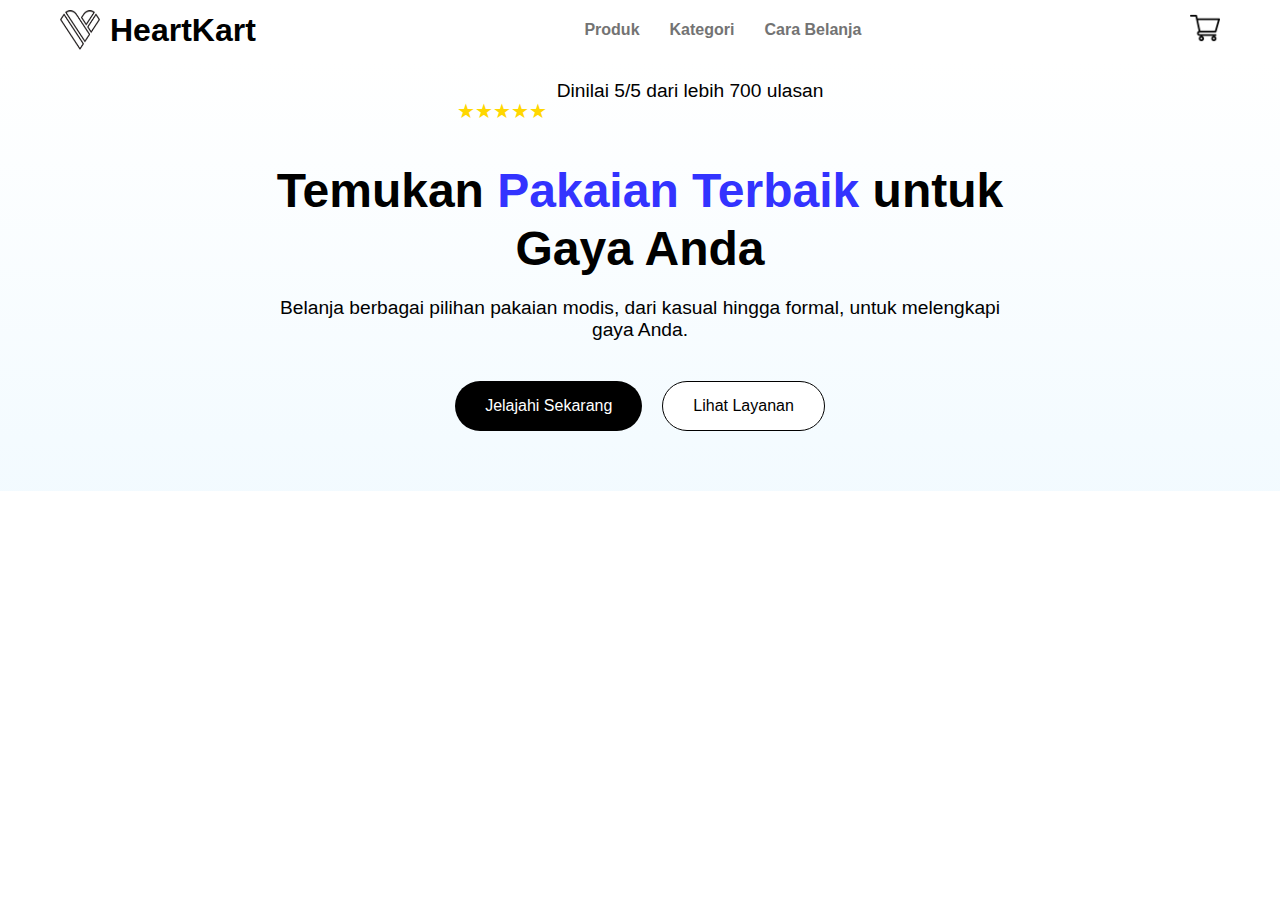
==== index.html @ 27e6c0c6 "first commit" ====
<!DOCTYPE html>
<html lang="id">
<head>
    <meta charset="UTF-8">
    <meta name="viewport" content="width=device-width, initial-scale=1.0">
    <title>HeartKart - Marketplace Pakaian</title>
    <link rel="stylesheet" href="index.css">
</head>
<body>
    <!-- Navbar Section -->
    <nav class="neng_navbar neng_barlow">
        <div class="neng_logo">
            <img src="assets/img/logo.webp" alt="Logo" style="width: 40px; height: 40px;">
            <h1>HeartKart</h1>
        </div>
        <div class="neng_nav_items">
            <h1 class="neng_navbar_underline">Produk</h1>
            <h1>Kategori</h1>
            <h1>Cara Belanja</h1>
        </div>
        <div class="neng_cart">
            <img src="assets/img/shopping-cart.png" alt="Keranjang">
        </div>
    </nav>

    <!-- Hero Section -->
    <header class="neng_hero_section">
        <div class="neng_hero_content">
            <div class="neng_rating">
                <span>★★★★★</span>
                <p>Dinilai 5/5 dari lebih 700 ulasan</p>
            </div>
            <h1>Temukan <span class="neng_highlighted">Pakaian Terbaik</span> untuk Gaya Anda</h1>
            <p>Belanja berbagai pilihan pakaian modis, dari kasual hingga formal, untuk melengkapi gaya Anda.</p>
            <div class="neng_cta_buttons">
                <button class="neng_btn_primary">Jelajahi Sekarang</button>
                <button class="neng_btn_secondary">Lihat Layanan</button>
            </div>
        </div>
    </header>
</body>
</html>
---- index.css ----
/* General styles */
* {
    margin: 0;
    padding: 0;
    box-sizing: border-box;
}

body {
    font-family: 'Barlow', sans-serif;
}

/* Navbar styles */
.neng_navbar {
    width: 100%;
    height: 60px;
    background-color: white;
    display: flex;
    align-items: center;
    justify-content: space-between;
    padding: 0 60px;
}

.neng_logo {
    display: flex;
    align-items: center;
    gap: 10px;
}

.neng_nav_items {
    display: flex;
    gap: 30px;
}

.neng_nav_items h1 {
    font-size: 16px;
    color: rgb(115, 115, 115);
    cursor: pointer;
}

.neng_cart img {
    width: 30px;
    cursor: pointer;
}

/* Hero Section */
.neng_hero_section {
    background: linear-gradient(180deg, rgba(230, 246, 255, 0) 0%, rgba(230, 246, 255, 0.5) 100%);
    text-align: center;
    padding: 20px 0px 60px 0px;
}

.neng_hero_content {
    max-width: 800px;
    margin: 0 auto;
    padding: 0 20px; /* Add padding for smaller screens */
}

.neng_rating {
    display: flex;
    justify-content: center;
    align-items: center;
    gap: 10px;
    font-size: 14px;
    margin-bottom: 20px;
}

.neng_rating span {
    color: gold;
    font-size: 20px;
}

.neng_hero_content h1 {
    font-size: 3rem;
    line-height: 1.2;
    margin-bottom: 20px;
}

.neng_hero_content .neng_highlighted {
    color: #3333FF; /* Example for the blue color */
}

.neng_hero_content p {
    font-size: 1.2rem;
    margin-bottom: 40px;
}

.neng_cta_buttons {
    display: flex;
    justify-content: center;
    gap: 20px;
}

.neng_btn_primary {
    background-color: black;
    color: white;
    padding: 15px 30px;
    border: none;
    font-size: 1rem;
    cursor: pointer;
    border-radius: 50px;
}

.neng_btn_secondary {
    background-color: white;
    color: black;
    padding: 15px 30px;
    border: 1px solid black;
    font-size: 1rem;
    cursor: pointer;
    border-radius: 50px;
}

.neng_btn_primary:hover,
.neng_btn_secondary:hover {
    opacity: 0.8;
}

/* Responsive adjustments */
@media (max-width: 768px) {
    .neng_navbar {
        padding: 0 20px; /* Reduce padding */
    }

    .neng_nav_items {
        display: none; /* Hide items in smaller screens, optionally use a hamburger menu */
    }

    .neng_logo h1 {
        font-size: 1.2rem; /* Reduce logo text size */
    }

    .neng_hero_content h1 {
        font-size: 2.5rem; /* Reduce headline size */
    }

    .neng_hero_content p {
        font-size: 1rem; /* Adjust paragraph size */
    }

    .neng_cta_buttons {
        flex-direction: column; /* Stack buttons vertically */
        gap: 10px;
    }

    .neng_btn_primary, .neng_btn_secondary {
        width: 100%; /* Buttons take full width on smaller screens */
    }
}

@media (max-width: 480px) {
    .neng_navbar {
        height: 50px; /* Adjust navbar height */
    }

    .neng_hero_content h1 {
        font-size: 2rem; /* Further reduce headline size */
    }

    .neng_hero_content p {
        font-size: 0.9rem; /* Further reduce paragraph size */
    }

    .neng_rating {
        font-size: 12px; /* Reduce rating text size */
    }

    .neng_rating span {
        font-size: 16px; /* Reduce star size */
    }

    .neng_btn_primary, .neng_btn_secondary {
        font-size: 0.9rem; /* Adjust button text size */
    }
}
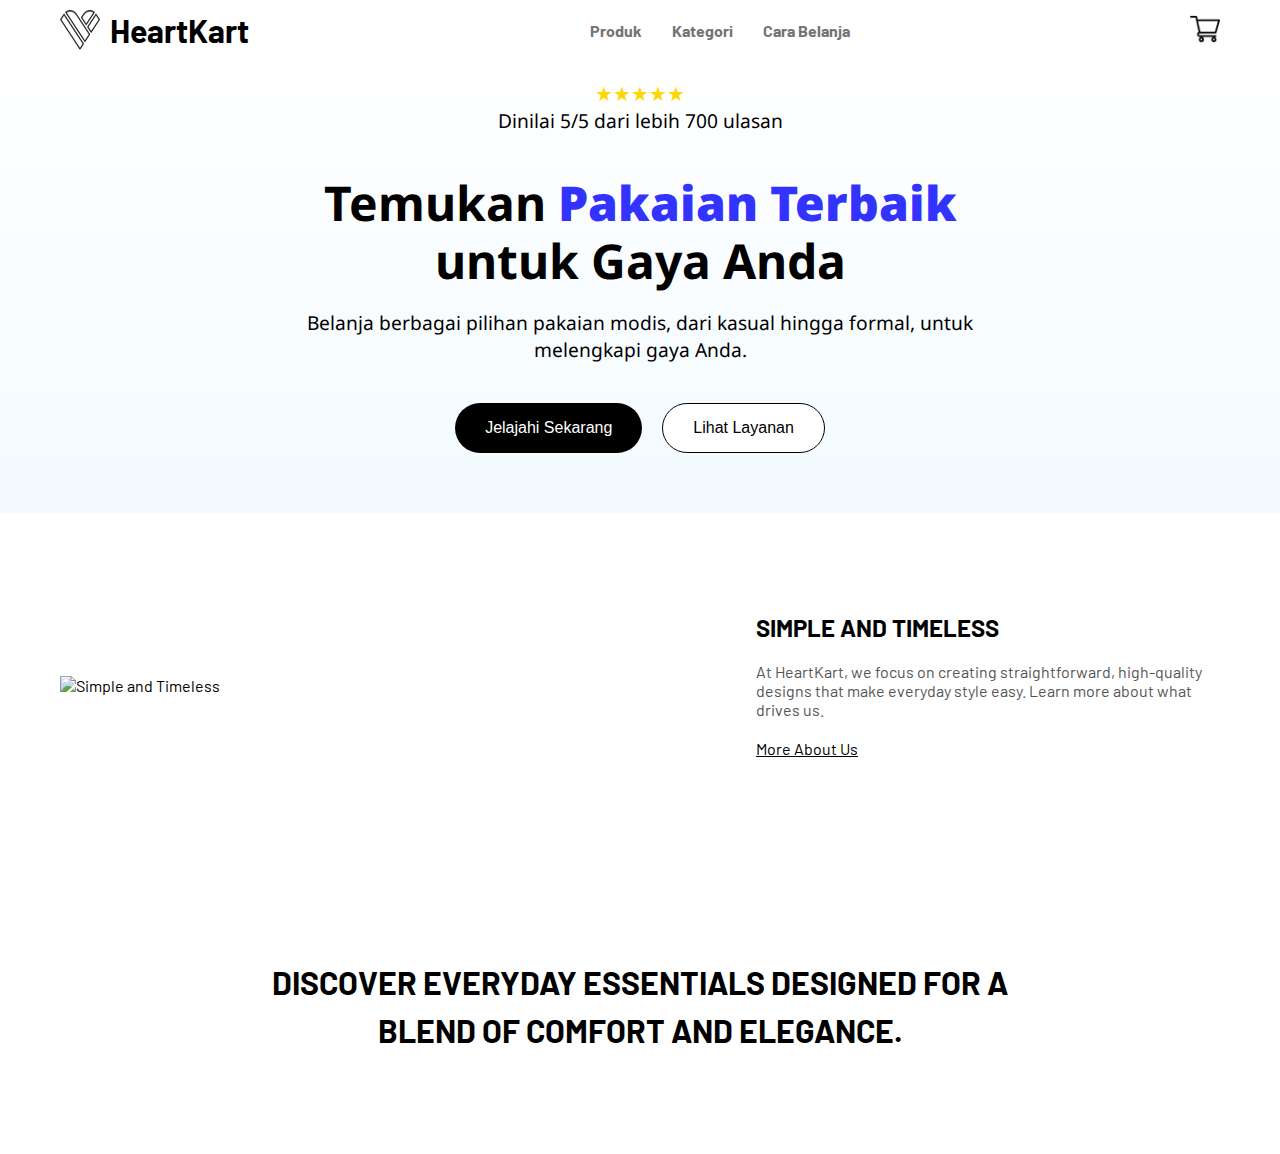
==== commit 2498f699: "update discover" ====
--- a/index.html
+++ b/index.html
@@ -4,7 +4,10 @@
     <meta charset="UTF-8">
     <meta name="viewport" content="width=device-width, initial-scale=1.0">
     <title>HeartKart - Marketplace Pakaian</title>
-    <link rel="stylesheet" href="index.css">
+    <link rel="stylesheet" href="assets/css/index.css">
+
+    <!-- Import CSS -->
+    <link rel="stylesheet" href="assets/css/font.css">
 </head>
 <body>
     <!-- Navbar Section -->
@@ -25,12 +28,12 @@
 
     <!-- Hero Section -->
     <header class="neng_hero_section">
-        <div class="neng_hero_content">
+        <div class="neng_hero_content neng_noto-sans">
             <div class="neng_rating">
                 <span>★★★★★</span>
                 <p>Dinilai 5/5 dari lebih 700 ulasan</p>
             </div>
-            <h1>Temukan <span class="neng_highlighted">Pakaian Terbaik</span> untuk Gaya Anda</h1>
+            <h1>Temukan <span class="neng_noto-sans_highlighted">Pakaian Terbaik</span> untuk Gaya Anda</h1>
             <p>Belanja berbagai pilihan pakaian modis, dari kasual hingga formal, untuk melengkapi gaya Anda.</p>
             <div class="neng_cta_buttons">
                 <button class="neng_btn_primary">Jelajahi Sekarang</button>
@@ -38,5 +41,20 @@
             </div>
         </div>
     </header>
+
+    <section class="neng_simple_and_timeless_section">
+        <div class="neng_image_text_container">
+            <img src="https://i.pinimg.com/564x/7d/c7/7d/7dc77da21c18a12ecf85c6c8fee9456c.jpg" alt="Simple and Timeless" class="neng_image">
+            <div class="neng_text_content">
+                <h2>SIMPLE AND TIMELESS</h2>
+                <p>At HeartKart, we focus on creating straightforward, high-quality designs that make everyday style easy. Learn more about what drives us.</p>
+                <a href="#" class="neng_learn_more">More About Us</a>
+            </div>
+        </div>
+    </section>
+    
+    <section class="neng_discover_section">
+        <h1>DISCOVER EVERYDAY ESSENTIALS DESIGNED FOR A BLEND OF COMFORT AND ELEGANCE.</h1>
+    </section>
 </body>
 </html>
--- a/assets/css/index.css
+++ b/assets/css/index.css
@@ -0,0 +1,253 @@
+/* General styles */
+* {
+    margin: 0;
+    padding: 0;
+    box-sizing: border-box;
+}
+
+body {
+    font-family: 'Barlow', sans-serif;
+}
+
+/* Navbar styles */
+.neng_navbar {
+    width: 100%;
+    height: 60px;
+    background-color: white;
+    display: flex;
+    align-items: center;
+    justify-content: space-between;
+    padding: 0 60px;
+}
+
+.neng_logo {
+    display: flex;
+    align-items: center;
+    gap: 10px;
+}
+
+.neng_nav_items {
+    display: flex;
+    gap: 30px;
+}
+
+.neng_nav_items h1 {
+    font-size: 16px;
+    color: rgb(115, 115, 115);
+    cursor: pointer;
+}
+
+.neng_cart img {
+    width: 30px;
+    cursor: pointer;
+}
+
+/* Hero Section */
+.neng_hero_section {
+    background: linear-gradient(180deg, rgba(230, 246, 255, 0) 0%, rgba(230, 246, 255, 0.5) 100%);
+    text-align: center;
+    padding: 20px 0px 60px 0px;
+}
+
+.neng_hero_content {
+    max-width: 800px;
+    margin: 0 auto;
+    padding: 0 20px; /* Add padding for smaller screens */
+}
+
+.neng_rating {
+    justify-content: center;
+    align-items: center;
+    gap: 10px;
+    font-size: 14px;
+    margin-bottom: 20px;
+}
+
+.neng_rating span {
+    color: gold;
+    font-size: 20px;
+}
+
+.neng_hero_content h1 {
+    font-size: 3rem;
+    line-height: 1.2;
+    margin-bottom: 20px;
+}
+
+.neng_hero_content .neng_highlighted {
+    color: #3333FF; /* Example for the blue color */
+}
+
+.neng_hero_content p {
+    font-size: 1.2rem;
+    margin-bottom: 40px;
+}
+
+.neng_cta_buttons {
+    display: flex;
+    justify-content: center;
+    gap: 20px;
+}
+
+.neng_btn_primary {
+    background-color: black;
+    color: white;
+    padding: 15px 30px;
+    border: none;
+    font-size: 1rem;
+    cursor: pointer;
+    border-radius: 50px;
+}
+
+.neng_btn_secondary {
+    background-color: white;
+    color: black;
+    padding: 15px 30px;
+    border: 1px solid black;
+    font-size: 1rem;
+    cursor: pointer;
+    border-radius: 50px;
+}
+
+.neng_btn_primary:hover,
+.neng_btn_secondary:hover {
+    opacity: 0.8;
+}
+
+/* Simple and Timeless Section */
+.neng_simple_and_timeless_section {
+    margin: 50px 0;
+    padding: 50px 0;}
+
+.neng_image_text_container {
+    display: flex;
+    justify-content: space-between;
+    align-items: center;
+    max-width: 1200px;
+    margin: 0 auto;
+    padding: 0 20px;
+}
+
+.neng_image {
+    width: 50%;
+    height: auto;
+}
+
+.neng_text_content {
+    width: 40%;
+    text-align: left;
+}
+
+.neng_text_content h2 {
+    font-size: 1.5rem;
+    margin-bottom: 20px;
+}
+
+.neng_text_content p {
+    font-size: 1rem;
+    margin-bottom: 20px;
+    color: #555;
+}
+
+.neng_learn_more {
+    font-size: 1rem;
+    text-decoration: underline;
+    color: black;
+    cursor: pointer;
+}
+
+.neng_learn_more:hover {
+    color: grey;
+}
+
+/* Discover Section */
+.neng_discover_section {
+    text-align: center;
+    padding: 100px 20px;
+}
+
+.neng_discover_section h1 {
+    font-size: 2rem;
+    max-width: 800px;
+    margin: 0 auto;
+    line-height: 1.5;
+}
+
+/* Responsive */
+@media (max-width: 768px) {
+    .neng_image_text_container {
+        flex-direction: column;
+        text-align: center;
+    }
+
+    .neng_image, .neng_text_content {
+        width: 100%;
+    }
+
+    .neng_text_content {
+        margin-top: 20px;
+    }
+
+    .neng_discover_section h1 {
+        font-size: 1.5rem;
+    }
+}
+
+
+/* Responsive adjustments */
+@media (max-width: 768px) {
+    .neng_navbar {
+        padding: 0 20px; /* Reduce padding */
+    }
+
+    .neng_nav_items {
+        display: none; /* Hide items in smaller screens, optionally use a hamburger menu */
+    }
+
+    .neng_logo h1 {
+        font-size: 1.2rem; /* Reduce logo text size */
+    }
+
+    .neng_hero_content h1 {
+        font-size: 2.5rem; /* Reduce headline size */
+    }
+
+    .neng_hero_content p {
+        font-size: 1rem; /* Adjust paragraph size */
+    }
+
+    .neng_cta_buttons {
+        flex-direction: column; /* Stack buttons vertically */
+        gap: 10px;
+    }
+
+    .neng_btn_primary, .neng_btn_secondary {
+        width: 100%; /* Buttons take full width on smaller screens */
+    }
+}
+
+@media (max-width: 480px) {
+    .neng_navbar {
+        height: 50px; /* Adjust navbar height */
+    }
+
+    .neng_hero_content h1 {
+        font-size: 2rem; /* Further reduce headline size */
+    }
+
+    .neng_hero_content p {
+        font-size: 0.9rem; /* Further reduce paragraph size */
+    }
+
+    .neng_rating {
+        font-size: 12px; /* Reduce rating text size */
+    }
+
+    .neng_rating span {
+        font-size: 16px; /* Reduce star size */
+    }
+
+    .neng_btn_primary, .neng_btn_secondary {
+        font-size: 0.9rem; /* Adjust button text size */
+    }
+}
--- a/assets/css/font.css
+++ b/assets/css/font.css
@@ -0,0 +1,21 @@
+@import url('https://fonts.googleapis.com/css2?family=Barlow:ital,wght@0,100;0,200;0,300;0,400;0,500;0,600;0,700;0,800;0,900;1,100;1,200;1,300;1,400;1,500;1,600;1,700;1,800;1,900&family=Comfortaa:wght@300..700&family=Hind:wght@300;400;500;600;700&family=Noto+Sans:ital,wght@0,100..900;1,100..900&family=Playfair+Display:ital,wght@0,400..900;1,400..900&family=Work+Sans:ital,wght@0,100..900;1,100..900&display=swap');
+
+.neng_noto-sans_highlighted {
+    color: #3333FF;
+    font-family: "Noto Sans", serif;
+    font-optical-sizing: auto;
+    font-weight: 900;
+    font-style: normal;
+    font-variation-settings:
+      "wdth" 100;
+
+}
+
+.neng_noto-sans {
+    font-family: "Noto Sans", serif;
+    font-optical-sizing: auto;
+    font-weight: 400;
+    font-style: normal;
+    font-variation-settings:
+      "wdth" 100;
+  }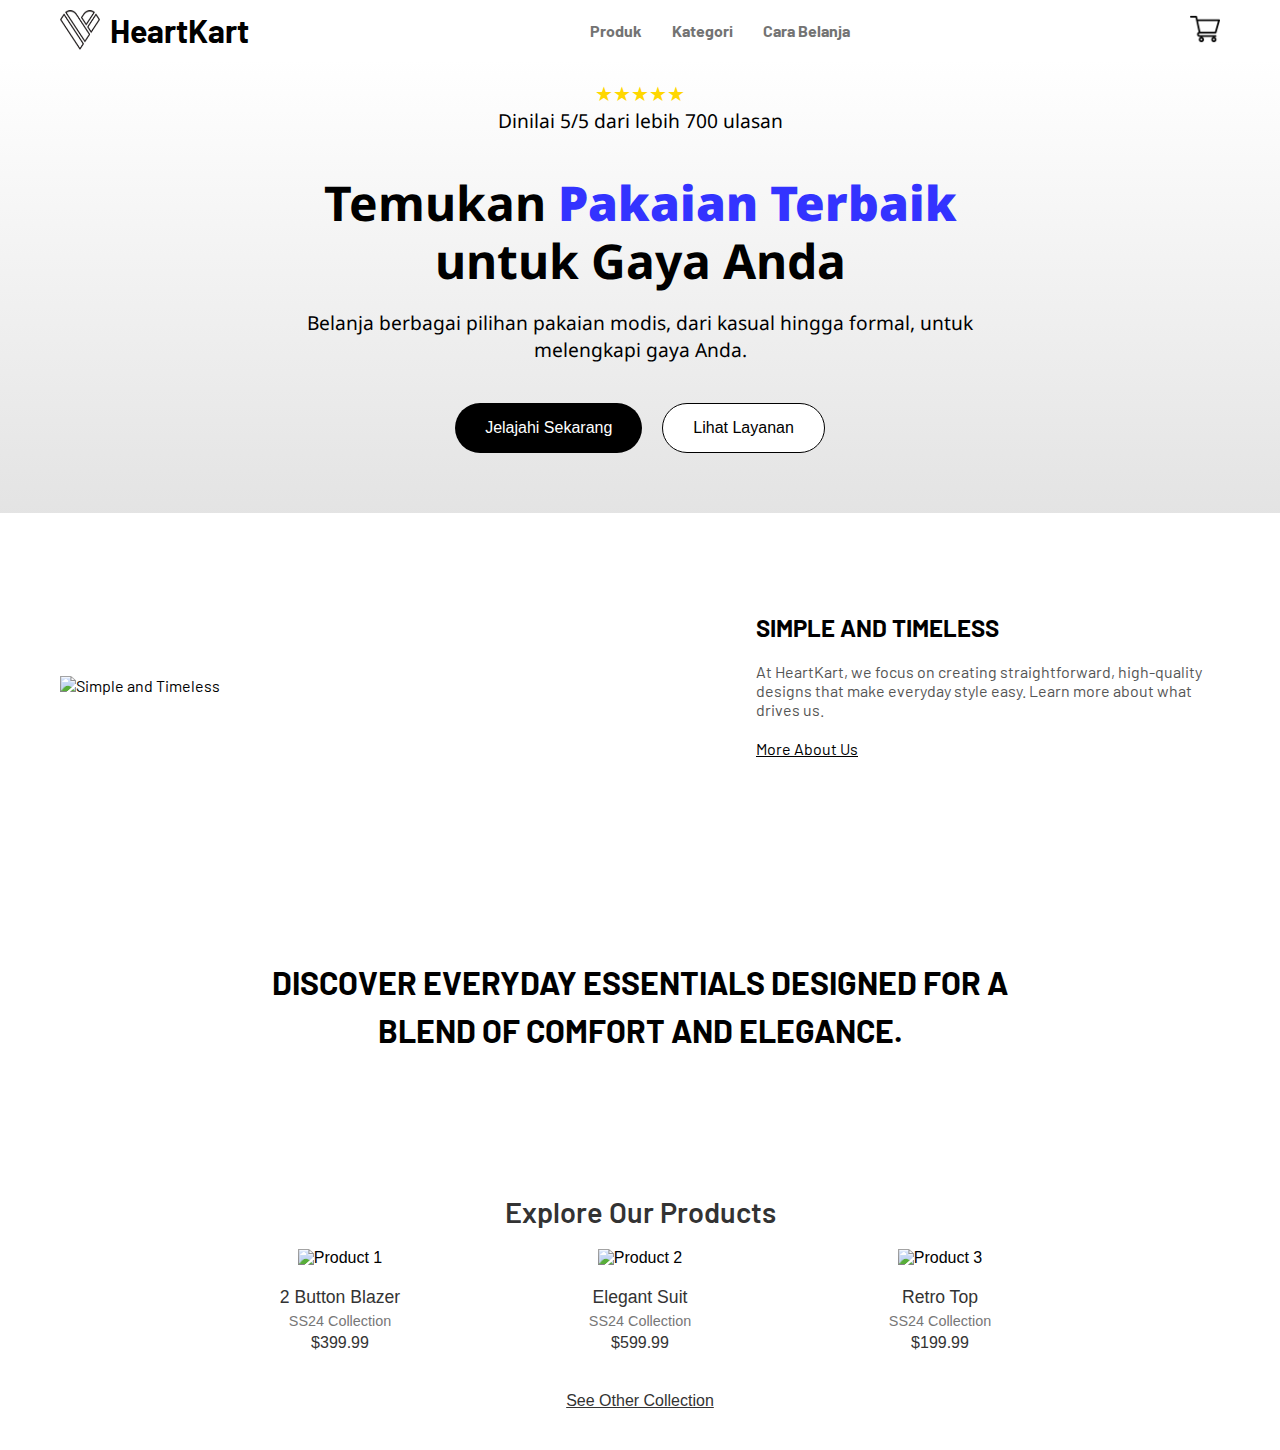
==== commit 8d1385ba: "added katalog" ====
--- a/index.html
+++ b/index.html
@@ -56,5 +56,37 @@
     <section class="neng_discover_section">
         <h1>DISCOVER EVERYDAY ESSENTIALS DESIGNED FOR A BLEND OF COMFORT AND ELEGANCE.</h1>
     </section>
+
+    <section class="neng_catalog_section">
+        <h2>Explore Our Products</h2>
+        <div class="neng_catalog_container">
+            <div class="neng_catalog_item">
+                <img src="https://i.pinimg.com/564x/57/77/ca/5777cad1c013201fa28421abcb1e531d.jpg" alt="Product 1">
+                <div class="neng_catalog_info">
+                    <h3>2 Button Blazer</h3>
+                    <p>SS24 Collection</p>
+                    <span>$399.99</span>
+                </div>
+            </div>
+            <div class="neng_catalog_item">
+                <img src="https://i.pinimg.com/564x/c4/0c/9e/c40c9e4a82dbf59fa912780c6fdcb0f6.jpg" alt="Product 2">
+                <div class="neng_catalog_info">
+                    <h3>Elegant Suit</h3>
+                    <p>SS24 Collection</p>
+                    <span>$599.99</span>
+                </div>
+            </div>
+            <div class="neng_catalog_item">
+                <img src="https://i.pinimg.com/564x/cf/aa/9f/cfaa9fa930cd339fdb60ce7b6c31a94a.jpg" alt="Product 3">
+                <div class="neng_catalog_info">
+                    <h3>Retro Top</h3>
+                    <p>SS24 Collection</p>
+                    <span>$199.99</span>
+                </div>
+            </div>
+        </div>
+        <a href="#" class="neng_catalog_link">See Other Collection</a>
+    </section>
+    
 </body>
 </html>
--- a/assets/css/index.css
+++ b/assets/css/index.css
@@ -44,7 +44,7 @@
 
 /* Hero Section */
 .neng_hero_section {
-    background: linear-gradient(180deg, rgba(230, 246, 255, 0) 0%, rgba(230, 246, 255, 0.5) 100%);
+    background: linear-gradient(180deg, rgba(200, 200, 200, 0) 0%, rgba(200, 200, 200, 0.5) 100%);
     text-align: center;
     padding: 20px 0px 60px 0px;
 }
@@ -173,6 +173,120 @@
     line-height: 1.5;
 }
 
+/* Catalog Section */
+.neng_catalog_section {
+    text-align: center;
+    padding: 40px 20px;
+    font-family: Arial, sans-serif;
+}
+
+.neng_catalog_section h2 {
+    font-size: 1.8rem;
+    margin-bottom: 20px;
+    font-weight: 600;
+    color: #333; /* Sama dengan warna teks Hero Section */
+    font-family: 'Barlow', sans-serif; /* Ganti font agar seragam */
+}
+
+.neng_catalog_container {
+    display: flex;
+    justify-content: center;
+    gap: 20px;
+    flex-wrap: wrap;
+    max-width: 1000px;
+    margin: 0 auto;
+}
+
+.neng_catalog_item {
+    flex: 1;
+    max-width: 280px;
+    text-align: center;
+    overflow: hidden;
+    border-radius: 0px;
+    transition: transform 0.3s ease;
+}
+
+.neng_catalog_item img {
+    width: 100%;
+    height: auto;
+    object-fit: cover;
+    border-radius: 0px;
+}
+
+.neng_catalog_info {
+    padding: 10px 0;
+}
+
+.neng_catalog_info h3 {
+    font-size: 1.1rem;
+    font-weight: 500;
+    margin: 10px 0 5px;
+    color: #333;
+    font-family: inherit; /* Sama dengan section Discover */
+
+}
+
+.neng_catalog_info p {
+    font-size: 0.9rem;
+    color: #777;
+    margin-bottom: 5px;
+    font-family: inherit; /* Sama dengan section Discover */
+
+}
+
+.neng_catalog_info span {
+    font-size: 1rem;
+    font-weight: 500;
+    color: #333;
+    font-family: inherit; /* Sama dengan section Discover */
+
+}
+
+.neng_catalog_link {
+    display: inline-block;
+    margin-top: 30px;
+    font-size: 1rem;
+    color: #333;
+    text-decoration: underline;
+    cursor: pointer;
+}
+
+.neng_catalog_link:hover {
+    color: #555;
+}
+
+/* Responsive for Catalog Section */
+@media (max-width: 768px) {
+    .neng_catalog_container {
+        flex-direction: column;
+        align-items: center;
+    }
+
+    .neng_catalog_item {
+        max-width: 90%;
+        margin-bottom: 20px;
+    }
+
+    .neng_catalog_section h2 {
+        font-size: 1.6rem;
+    }
+}
+
+@media (max-width: 480px) {
+    .neng_catalog_section h2 {
+        font-size: 1.4rem;
+    }
+
+    .neng_catalog_info h3 {
+        font-size: 1rem;
+    }
+
+    .neng_catalog_info span {
+        font-size: 0.9rem;
+    }
+}
+
+
 /* Responsive */
 @media (max-width: 768px) {
     .neng_image_text_container {
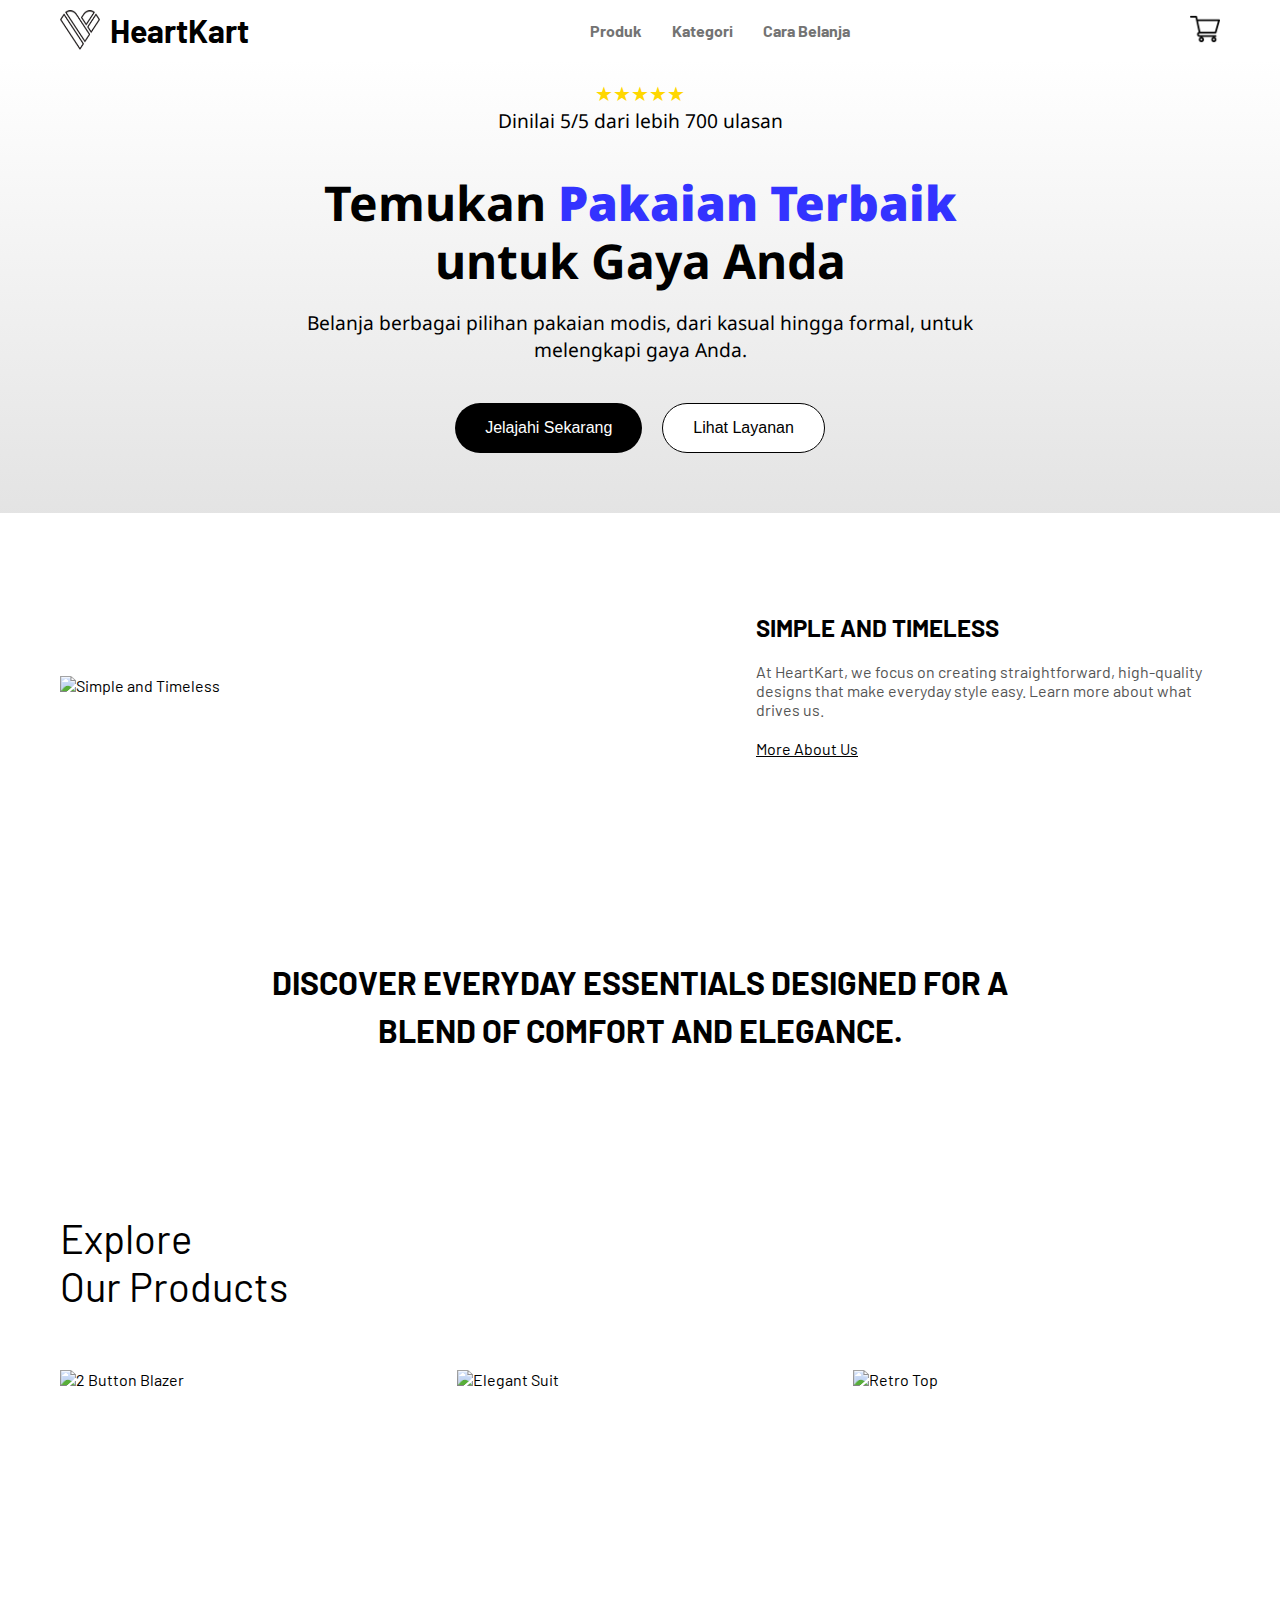
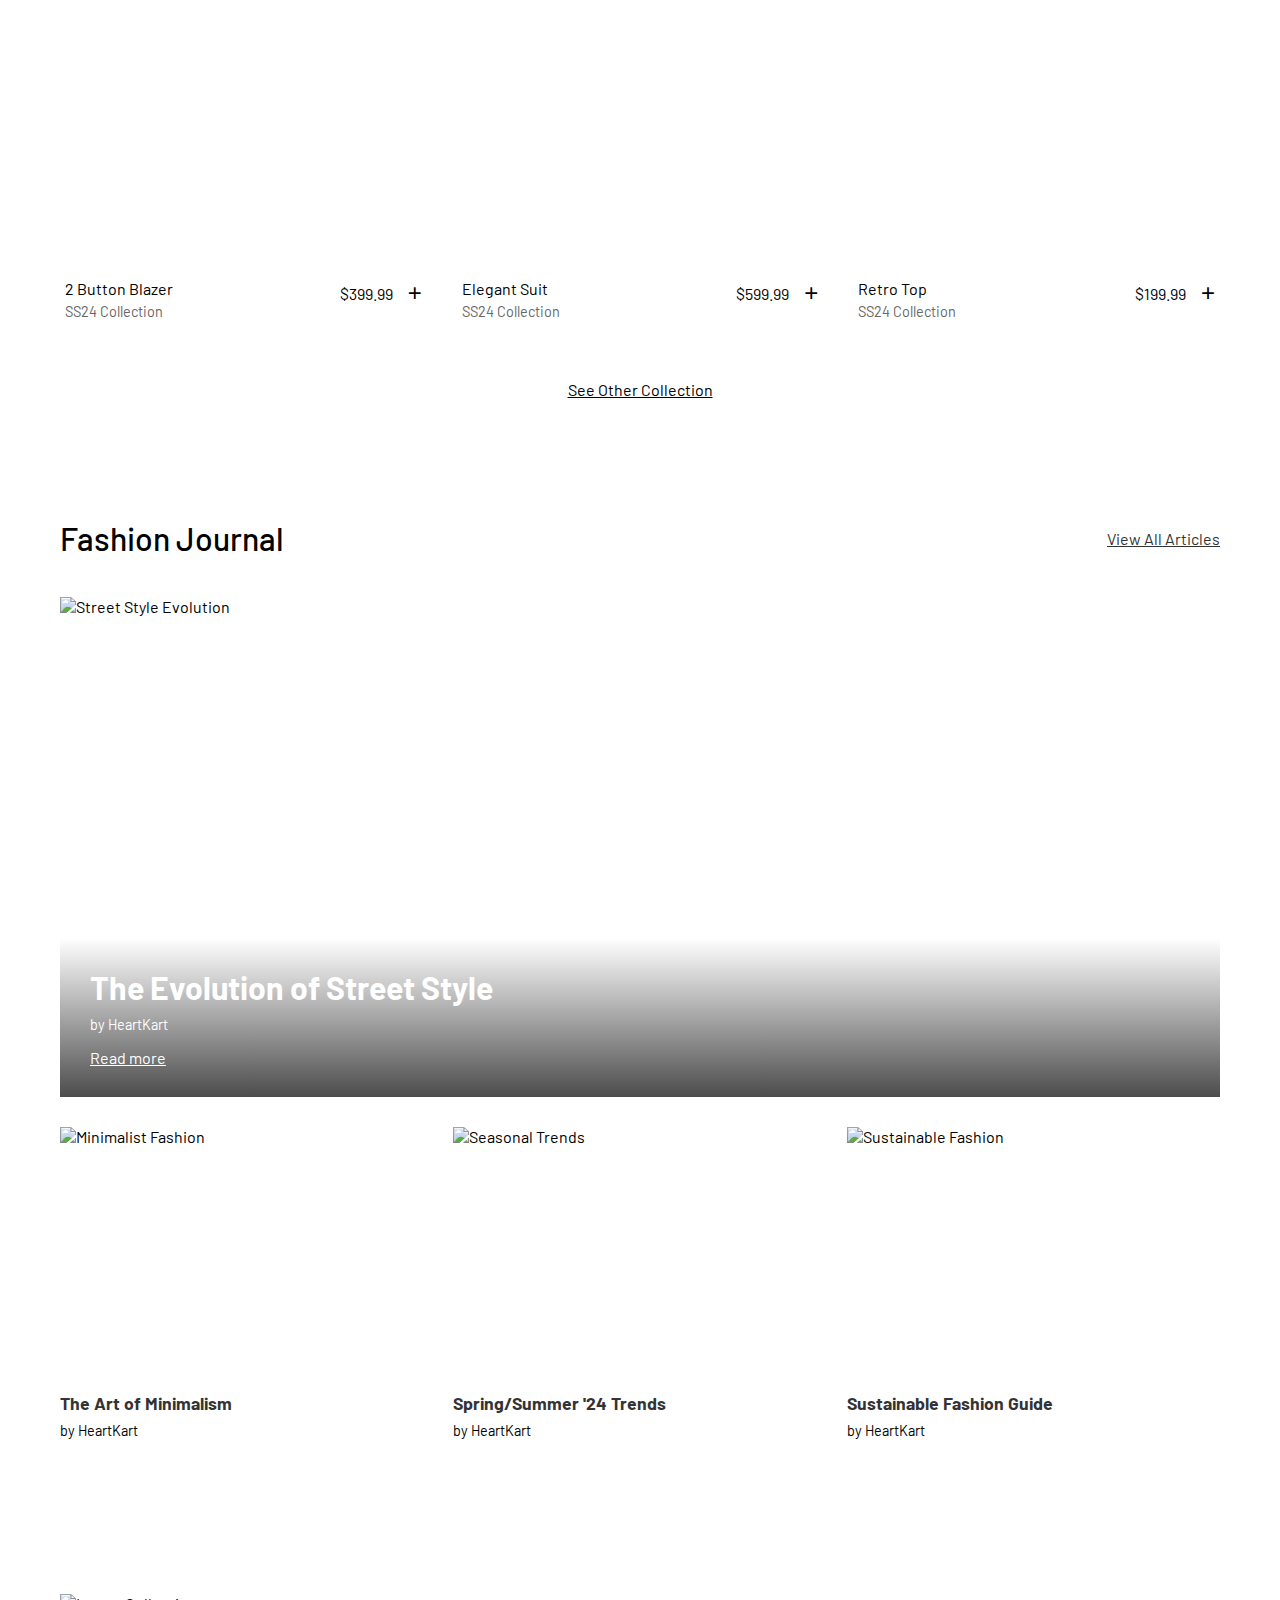
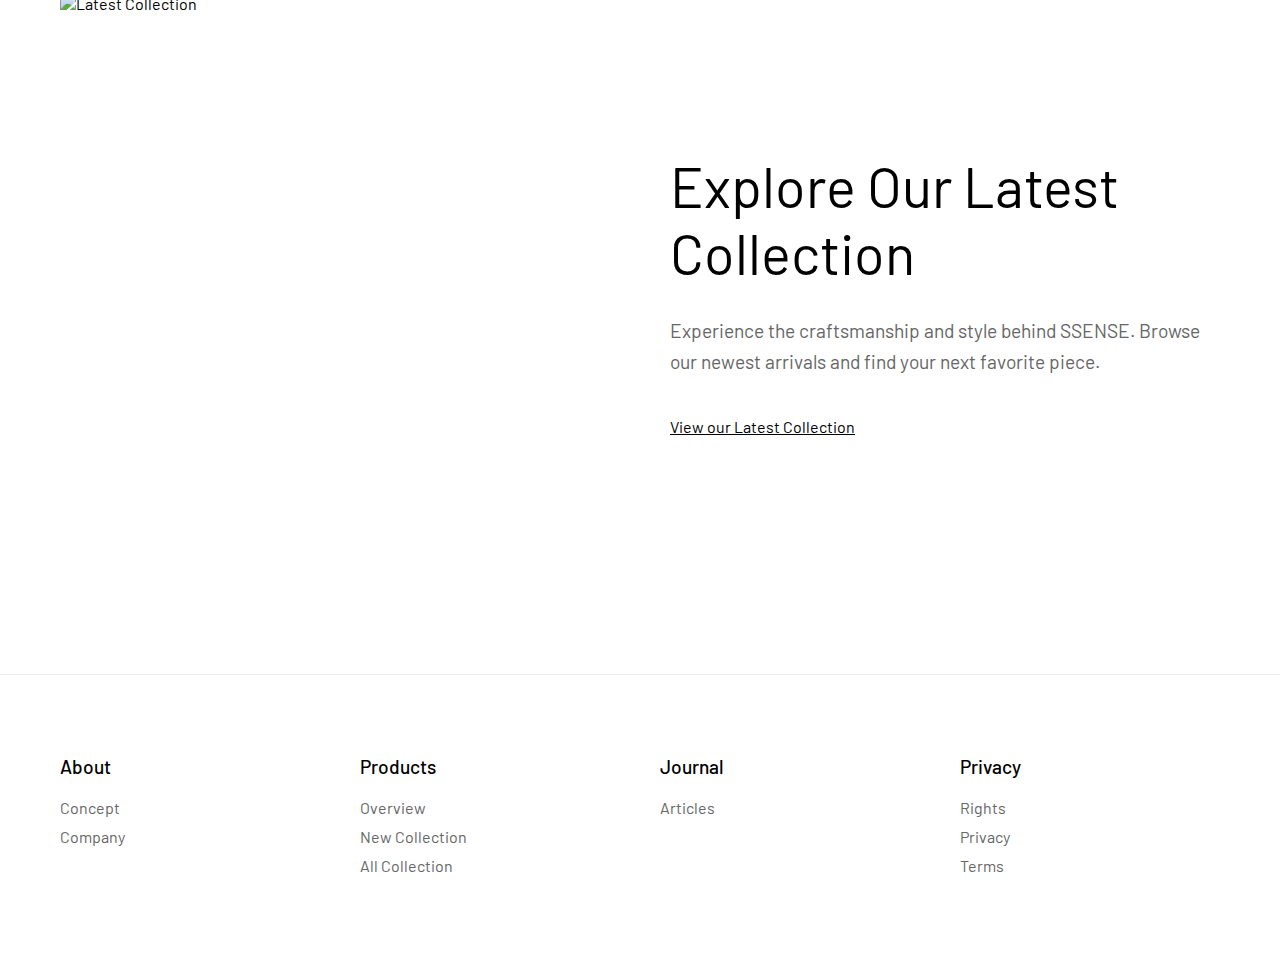
==== commit fe33514f: "new updates" ====
--- a/index.html
+++ b/index.html
@@ -58,35 +58,171 @@
     </section>
 
     <section class="neng_catalog_section">
-        <h2>Explore Our Products</h2>
+        <div class="neng_catalog_header">
+            <h2>Explore</h2>
+            <h3>Our Products</h3>
+        </div>
+        
         <div class="neng_catalog_container">
             <div class="neng_catalog_item">
-                <img src="https://i.pinimg.com/564x/57/77/ca/5777cad1c013201fa28421abcb1e531d.jpg" alt="Product 1">
-                <div class="neng_catalog_info">
-                    <h3>2 Button Blazer</h3>
-                    <p>SS24 Collection</p>
-                    <span>$399.99</span>
-                </div>
-            </div>
+                <div class="neng_product_image">
+                    <img src="https://i.pinimg.com/564x/57/77/ca/5777cad1c013201fa28421abcb1e531d.jpg" alt="2 Button Blazer">
+                </div>
+                <div class="neng_product_info">
+                    <div class="neng_product_details">
+                        <h4>2 Button Blazer</h4>
+                        <p>SS24 Collection</p>
+                    </div>
+                    <div class="neng_price_add">
+                        <span>$399.99</span>
+                        <button class="neng_add_btn">+</button>
+                    </div>
+                </div>
+            </div>
+            
             <div class="neng_catalog_item">
-                <img src="https://i.pinimg.com/564x/c4/0c/9e/c40c9e4a82dbf59fa912780c6fdcb0f6.jpg" alt="Product 2">
-                <div class="neng_catalog_info">
-                    <h3>Elegant Suit</h3>
-                    <p>SS24 Collection</p>
-                    <span>$599.99</span>
-                </div>
-            </div>
+                <div class="neng_product_image">
+                    <img src="https://i.pinimg.com/564x/c4/0c/9e/c40c9e4a82dbf59fa912780c6fdcb0f6.jpg" alt="Elegant Suit">
+                </div>
+                <div class="neng_product_info">
+                    <div class="neng_product_details">
+                        <h4>Elegant Suit</h4>
+                        <p>SS24 Collection</p>
+                    </div>
+                    <div class="neng_price_add">
+                        <span>$599.99</span>
+                        <button class="neng_add_btn">+</button>
+                    </div>
+                </div>
+            </div>
+            
             <div class="neng_catalog_item">
-                <img src="https://i.pinimg.com/564x/cf/aa/9f/cfaa9fa930cd339fdb60ce7b6c31a94a.jpg" alt="Product 3">
-                <div class="neng_catalog_info">
-                    <h3>Retro Top</h3>
-                    <p>SS24 Collection</p>
-                    <span>$199.99</span>
-                </div>
-            </div>
-        </div>
-        <a href="#" class="neng_catalog_link">See Other Collection</a>
+                <div class="neng_product_image">
+                    <img src="https://i.pinimg.com/564x/cf/aa/9f/cfaa9fa930cd339fdb60ce7b6c31a94a.jpg" alt="Retro Top">
+                </div>
+                <div class="neng_product_info">
+                    <div class="neng_product_details">
+                        <h4>Retro Top</h4>
+                        <p>SS24 Collection</p>
+                    </div>
+                    <div class="neng_price_add">
+                        <span>$199.99</span>
+                        <button class="neng_add_btn">+</button>
+                    </div>
+                </div>
+            </div>
+        </div>
+        
+        <div class="neng_catalog_footer">
+            <a href="#" class="neng_see_more">See Other Collection</a>
+        </div>
     </section>
+
+    <!-- Fashion Category Section -->
+<section class="neng_fashion_category">
+    <div class="neng_category_header">
+        <h2>Fashion Journal</h2>
+        <a href="#" class="neng_view_all">View All Articles</a>
+    </div>
+    
+    <div class="neng_category_grid">
+        <!-- Main Article -->
+        <article class="neng_main_article">
+            <div class="neng_article_content">
+                <h3>The Evolution of Street Style</h3>
+                <p class="neng_author">by HeartKart</p>
+                <a href="#" class="neng_read_more">Read more</a>
+            </div>
+            <img src="https://i.pinimg.com/564x/7d/c7/7d/7dc77da21c18a12ecf85c6c8fee9456c.jpg" alt="Street Style Evolution">
+        </article>
+        
+        <!-- Secondary Articles -->
+        <div class="neng_secondary_articles">
+            <article class="neng_article_card">
+                <div class="neng_article_image">
+                    <img src="https://i.pinimg.com/564x/57/77/ca/5777cad1c013201fa28421abcb1e531d.jpg" alt="Minimalist Fashion">
+                </div>
+                <div class="neng_article_info">
+                    <h4>The Art of Minimalism</h4>
+                    <p class="neng_author">by HeartKart</p>
+                </div>
+            </article>
+            
+            <article class="neng_article_card">
+                <div class="neng_article_image">
+                    <img src="https://i.pinimg.com/564x/c4/0c/9e/c40c9e4a82dbf59fa912780c6fdcb0f6.jpg" alt="Seasonal Trends">
+                </div>
+                <div class="neng_article_info">
+                    <h4>Spring/Summer '24 Trends</h4>
+                    <p class="neng_author">by HeartKart</p>
+                </div>
+            </article>
+            
+            <article class="neng_article_card">
+                <div class="neng_article_image">
+                    <img src="https://i.pinimg.com/564x/cf/aa/9f/cfaa9fa930cd339fdb60ce7b6c31a94a.jpg" alt="Sustainable Fashion">
+                </div>
+                <div class="neng_article_info">
+                    <h4>Sustainable Fashion Guide</h4>
+                    <p class="neng_author">by HeartKart</p>
+                </div>
+            </article>
+        </div>
+    </div>
+</section>
+
+<!-- Latest Collection Section -->
+<section class="neng_latest_collection">
+    <div class="neng_latest_collection_container">
+        <div class="neng_latest_collection_image">
+            <img src="https://i.pinimg.com/564x/4e/ac/44/4eac442e5c8dcdab5cc0e82f83fcc5f1.jpg" alt="Latest Collection">
+        </div>
+        <div class="neng_latest_collection_content">
+            <h2>Explore Our Latest Collection</h2>
+            <p>Experience the craftsmanship and style behind SSENSE. Browse our newest arrivals and find your next favorite piece.</p>
+            <a href="#" class="neng_view_collection">View our Latest Collection</a>
+        </div>
+    </div>
+</section>
+
+<!-- Footer Section -->
+<footer class="neng_footer">
+    <div class="neng_footer_container">
+        <div class="neng_footer_column">
+            <h3>About</h3>
+            <ul>
+                <li><a href="#">Concept</a></li>
+                <li><a href="#">Company</a></li>
+            </ul>
+        </div>
+        
+        <div class="neng_footer_column">
+            <h3>Products</h3>
+            <ul>
+                <li><a href="#">Overview</a></li>
+                <li><a href="#">New Collection</a></li>
+                <li><a href="#">All Collection</a></li>
+            </ul>
+        </div>
+        
+        <div class="neng_footer_column">
+            <h3>Journal</h3>
+            <ul>
+                <li><a href="#">Articles</a></li>
+            </ul>
+        </div>
+        
+        <div class="neng_footer_column">
+            <h3>Privacy</h3>
+            <ul>
+                <li><a href="#">Rights</a></li>
+                <li><a href="#">Privacy</a></li>
+                <li><a href="#">Terms</a></li>
+            </ul>
+        </div>
+    </div>
+</footer>
+    
     
 </body>
 </html>
--- a/assets/css/index.css
+++ b/assets/css/index.css
@@ -173,116 +173,139 @@
     line-height: 1.5;
 }
 
-/* Catalog Section */
+/* Updated Catalog Section Styles */
 .neng_catalog_section {
+    padding: 60px 20px;
+    max-width: 1200px;
+    margin: 0 auto;
+}
+
+.neng_catalog_header {
+    text-align: left;
+    margin-bottom: 60px;
+}
+
+.neng_catalog_header h2 {
+    font-size: 2.5rem;
+    font-weight: 400;
+    margin-bottom: 0;
+    color: #000;
+}
+
+.neng_catalog_header h3 {
+    font-size: 2.5rem;
+    font-weight: 400;
+    margin-top: 0;
+    color: #000;
+}
+
+.neng_catalog_container {
+    display: grid;
+    grid-template-columns: repeat(3, 1fr);
+    gap: 30px;
+    margin-bottom: 60px;
+}
+
+.neng_catalog_item {
+    position: relative;
+}
+
+.neng_product_image {
+    width: 100%;
+    aspect-ratio: 3/4;
+    overflow: hidden;
+    margin-bottom: 20px;
+}
+
+.neng_product_image img {
+    width: 100%;
+    height: 100%;
+    object-fit: cover;
+    transition: transform 0.3s ease;
+}
+
+.neng_catalog_item:hover .neng_product_image img {
+    transform: scale(1.05);
+}
+
+.neng_product_info {
+    display: flex;
+    justify-content: space-between;
+    align-items: flex-start;
+    padding: 0 5px;
+}
+
+.neng_product_details h4 {
+    font-size: 1rem;
+    font-weight: 400;
+    margin: 0 0 5px 0;
+    color: #000;
+}
+
+.neng_product_details p {
+    font-size: 0.9rem;
+    color: #666;
+    margin: 0;
+}
+
+.neng_price_add {
+    display: flex;
+    align-items: center;
+    gap: 15px;
+}
+
+.neng_price_add span {
+    font-size: 1rem;
+    color: #000;
+}
+
+.neng_add_btn {
+    background: none;
+    border: none;
+    font-size: 1.5rem;
+    cursor: pointer;
+    padding: 0;
+    color: #000;
+}
+
+.neng_catalog_footer {
     text-align: center;
-    padding: 40px 20px;
-    font-family: Arial, sans-serif;
-}
-
-.neng_catalog_section h2 {
-    font-size: 1.8rem;
-    margin-bottom: 20px;
-    font-weight: 600;
-    color: #333; /* Sama dengan warna teks Hero Section */
-    font-family: 'Barlow', sans-serif; /* Ganti font agar seragam */
-}
-
-.neng_catalog_container {
-    display: flex;
-    justify-content: center;
-    gap: 20px;
-    flex-wrap: wrap;
-    max-width: 1000px;
-    margin: 0 auto;
-}
-
-.neng_catalog_item {
-    flex: 1;
-    max-width: 280px;
-    text-align: center;
-    overflow: hidden;
-    border-radius: 0px;
-    transition: transform 0.3s ease;
-}
-
-.neng_catalog_item img {
-    width: 100%;
-    height: auto;
-    object-fit: cover;
-    border-radius: 0px;
-}
-
-.neng_catalog_info {
-    padding: 10px 0;
-}
-
-.neng_catalog_info h3 {
-    font-size: 1.1rem;
-    font-weight: 500;
-    margin: 10px 0 5px;
-    color: #333;
-    font-family: inherit; /* Sama dengan section Discover */
-
-}
-
-.neng_catalog_info p {
-    font-size: 0.9rem;
-    color: #777;
-    margin-bottom: 5px;
-    font-family: inherit; /* Sama dengan section Discover */
-
-}
-
-.neng_catalog_info span {
-    font-size: 1rem;
-    font-weight: 500;
-    color: #333;
-    font-family: inherit; /* Sama dengan section Discover */
-
-}
-
-.neng_catalog_link {
-    display: inline-block;
-    margin-top: 30px;
-    font-size: 1rem;
-    color: #333;
+    margin-top: 40px;
+}
+
+.neng_see_more {
+    color: #000;
     text-decoration: underline;
-    cursor: pointer;
-}
-
-.neng_catalog_link:hover {
-    color: #555;
-}
-
-/* Responsive for Catalog Section */
+    font-size: 1rem;
+    transition: opacity 0.3s ease;
+}
+
+.neng_see_more:hover {
+    opacity: 0.7;
+}
+
+/* Responsive Styles */
+@media (max-width: 1024px) {
+    .neng_catalog_container {
+        grid-template-columns: repeat(2, 1fr);
+    }
+}
+
 @media (max-width: 768px) {
+    .neng_catalog_header h2,
+    .neng_catalog_header h3 {
+        font-size: 2rem;
+    }
+}
+
+@media (max-width: 480px) {
     .neng_catalog_container {
-        flex-direction: column;
-        align-items: center;
-    }
-
-    .neng_catalog_item {
-        max-width: 90%;
-        margin-bottom: 20px;
-    }
-
-    .neng_catalog_section h2 {
-        font-size: 1.6rem;
-    }
-}
-
-@media (max-width: 480px) {
-    .neng_catalog_section h2 {
-        font-size: 1.4rem;
-    }
-
-    .neng_catalog_info h3 {
-        font-size: 1rem;
-    }
-
-    .neng_catalog_info span {
-        font-size: 0.9rem;
+        grid-template-columns: 1fr;
+    }
+    
+    .neng_catalog_header h2,
+    .neng_catalog_header h3 {
+        font-size: 1.5rem;
     }
 }
 
@@ -307,6 +330,135 @@
     }
 }
 
+/* Fashion Category Section Styles */
+.neng_fashion_category {
+    padding: 60px 20px;
+    max-width: 1200px;
+    margin: 0 auto;
+}
+
+.neng_category_header {
+    display: flex;
+    justify-content: space-between;
+    align-items: center;
+    margin-bottom: 40px;
+}
+
+.neng_category_header h2 {
+    font-size: 2rem;
+    font-weight: 500;
+}
+
+.neng_view_all {
+    text-decoration: underline;
+    color: #333;
+    font-size: 1rem;
+}
+
+.neng_category_grid {
+    display: grid;
+    gap: 30px;
+    grid-template-columns: 1fr;
+}
+
+/* Main Article Styles */
+.neng_main_article {
+    position: relative;
+    height: 500px;
+    overflow: hidden;
+}
+
+.neng_main_article img {
+    width: 100%;
+    height: 100%;
+    object-fit: cover;
+}
+
+.neng_article_content {
+    position: absolute;
+    bottom: 0;
+    left: 0;
+    right: 0;
+    padding: 30px;
+    background: linear-gradient(transparent, rgba(0,0,0,0.7));
+    color: white;
+}
+
+.neng_article_content h3 {
+    font-size: 2rem;
+    margin-bottom: 10px;
+}
+
+.neng_author {
+    font-size: 0.9rem;
+    margin-bottom: 15px;
+}
+
+.neng_read_more {
+    color: white;
+    text-decoration: underline;
+}
+
+/* Secondary Articles Grid */
+.neng_secondary_articles {
+    display: grid;
+    grid-template-columns: repeat(3, 1fr);
+    gap: 20px;
+}
+
+.neng_article_card {
+    cursor: pointer;
+}
+
+.neng_article_image {
+    width: 100%;
+    height: 250px;
+    overflow: hidden;
+    margin-bottom: 15px;
+}
+
+.neng_article_image img {
+    width: 100%;
+    height: 100%;
+    object-fit: cover;
+    transition: transform 0.3s ease;
+}
+
+.neng_article_card:hover .neng_article_image img {
+    transform: scale(1.05);
+}
+
+.neng_article_info h4 {
+    font-size: 1.1rem;
+    margin-bottom: 8px;
+    color: #333;
+}
+
+/* Responsive Styles */
+@media (max-width: 900px) {
+    .neng_secondary_articles {
+        grid-template-columns: repeat(2, 1fr);
+    }
+}
+
+@media (max-width: 600px) {
+    .neng_main_article {
+        height: 300px;
+    }
+    
+    .neng_secondary_articles {
+        grid-template-columns: 1fr;
+    }
+    
+    .neng_article_content h3 {
+        font-size: 1.5rem;
+    }
+    
+    .neng_category_header h2 {
+        font-size: 1.5rem;
+    }
+}
+
 
 /* Responsive adjustments */
 @media (max-width: 768px) {
@@ -365,3 +517,140 @@
         font-size: 0.9rem; /* Adjust button text size */
     }
 }
+
+
+/* Latest Collection Section Styles */
+.neng_latest_collection {
+    padding: 80px 0;
+    background-color: #fff;
+}
+
+.neng_latest_collection_container {
+    max-width: 1200px;
+    margin: 0 auto;
+    display: grid;
+    grid-template-columns: 1fr 1fr;
+    gap: 60px;
+    padding: 0 20px;
+}
+
+.neng_latest_collection_image {
+    width: 100%;
+    height: 600px;
+    overflow: hidden;
+}
+
+.neng_latest_collection_image img {
+    width: 100%;
+    height: 100%;
+    object-fit: cover;
+}
+
+.neng_latest_collection_content {
+    display: flex;
+    flex-direction: column;
+    justify-content: center;
+    padding: 40px 0;
+}
+
+.neng_latest_collection_content h2 {
+    font-size: 3.5rem;
+    font-weight: 400;
+    margin-bottom: 30px;
+    line-height: 1.2;
+}
+
+.neng_latest_collection_content p {
+    font-size: 1.2rem;
+    color: #666;
+    line-height: 1.6;
+    margin-bottom: 40px;
+}
+
+.neng_view_collection {
+    font-size: 1rem;
+    color: #000;
+    text-decoration: underline;
+    width: fit-content;
+}
+
+.neng_view_collection:hover {
+    opacity: 0.7;
+}
+
+/* Footer Styles */
+.neng_footer {
+    padding: 80px 0;
+    background-color: #fff;
+    border-top: 1px solid #eee;
+}
+
+.neng_footer_container {
+    max-width: 1200px;
+    margin: 0 auto;
+    display: grid;
+    grid-template-columns: repeat(4, 1fr);
+    gap: 40px;
+    padding: 0 20px;
+}
+
+.neng_footer_column h3 {
+    font-size: 1.2rem;
+    font-weight: 500;
+    margin-bottom: 20px;
+}
+
+.neng_footer_column ul {
+    list-style: none;
+    padding: 0;
+}
+
+.neng_footer_column ul li {
+    margin-bottom: 10px;
+}
+
+.neng_footer_column ul li a {
+    color: #666;
+    text-decoration: none;
+    font-size: 1rem;
+    transition: color 0.3s ease;
+}
+
+.neng_footer_column ul li a:hover {
+    color: #000;
+}
+
+/* Responsive Styles */
+@media (max-width: 968px) {
+    .neng_latest_collection_container {
+        grid-template-columns: 1fr;
+        gap: 40px;
+    }
+    
+    .neng_latest_collection_content h2 {
+        font-size: 2.5rem;
+    }
+    
+    .neng_footer_container {
+        grid-template-columns: repeat(2, 1fr);
+    }
+}
+
+@media (max-width: 580px) {
+    .neng_latest_collection_image {
+        height: 400px;
+    }
+    
+    .neng_latest_collection_content h2 {
+        font-size: 2rem;
+    }
+    
+    .neng_latest_collection_content p {
+        font-size: 1rem;
+    }
+    
+    .neng_footer_container {
+        grid-template-columns: 1fr;
+        gap: 30px;
+    }
+}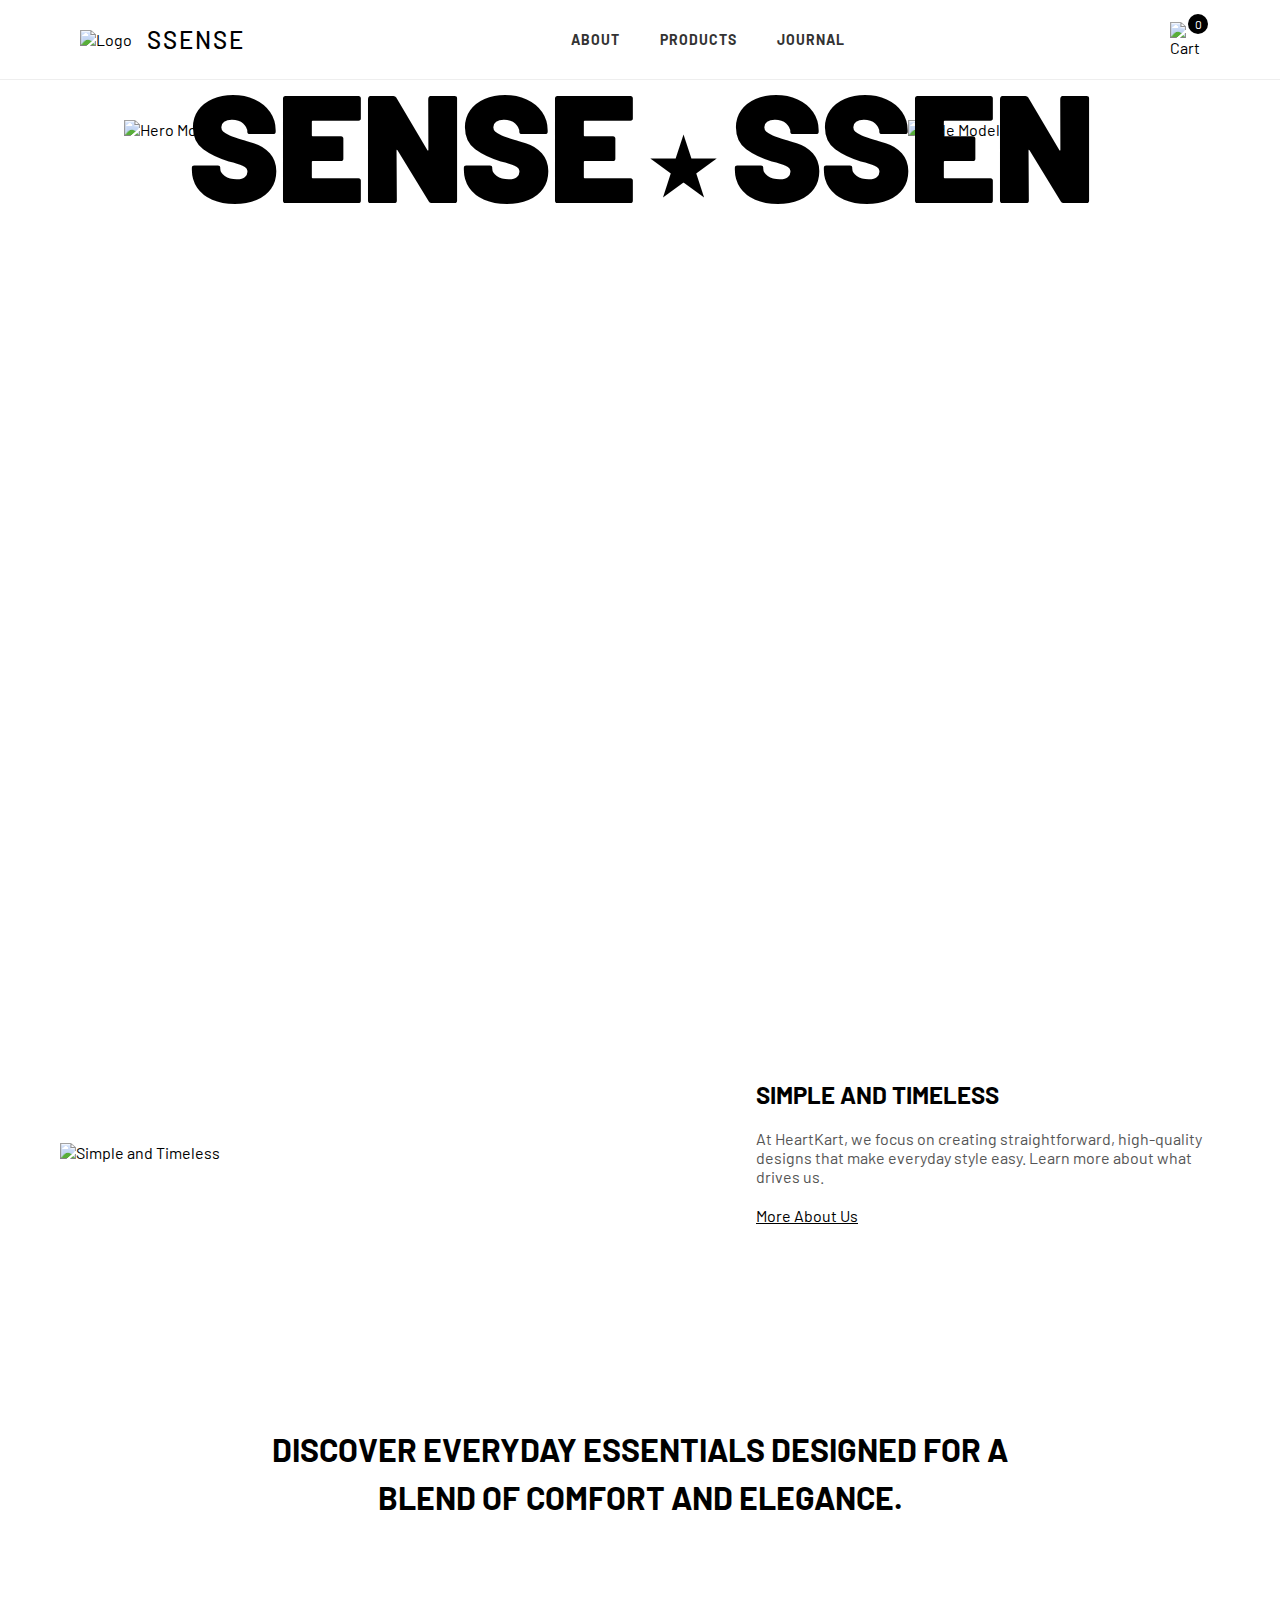
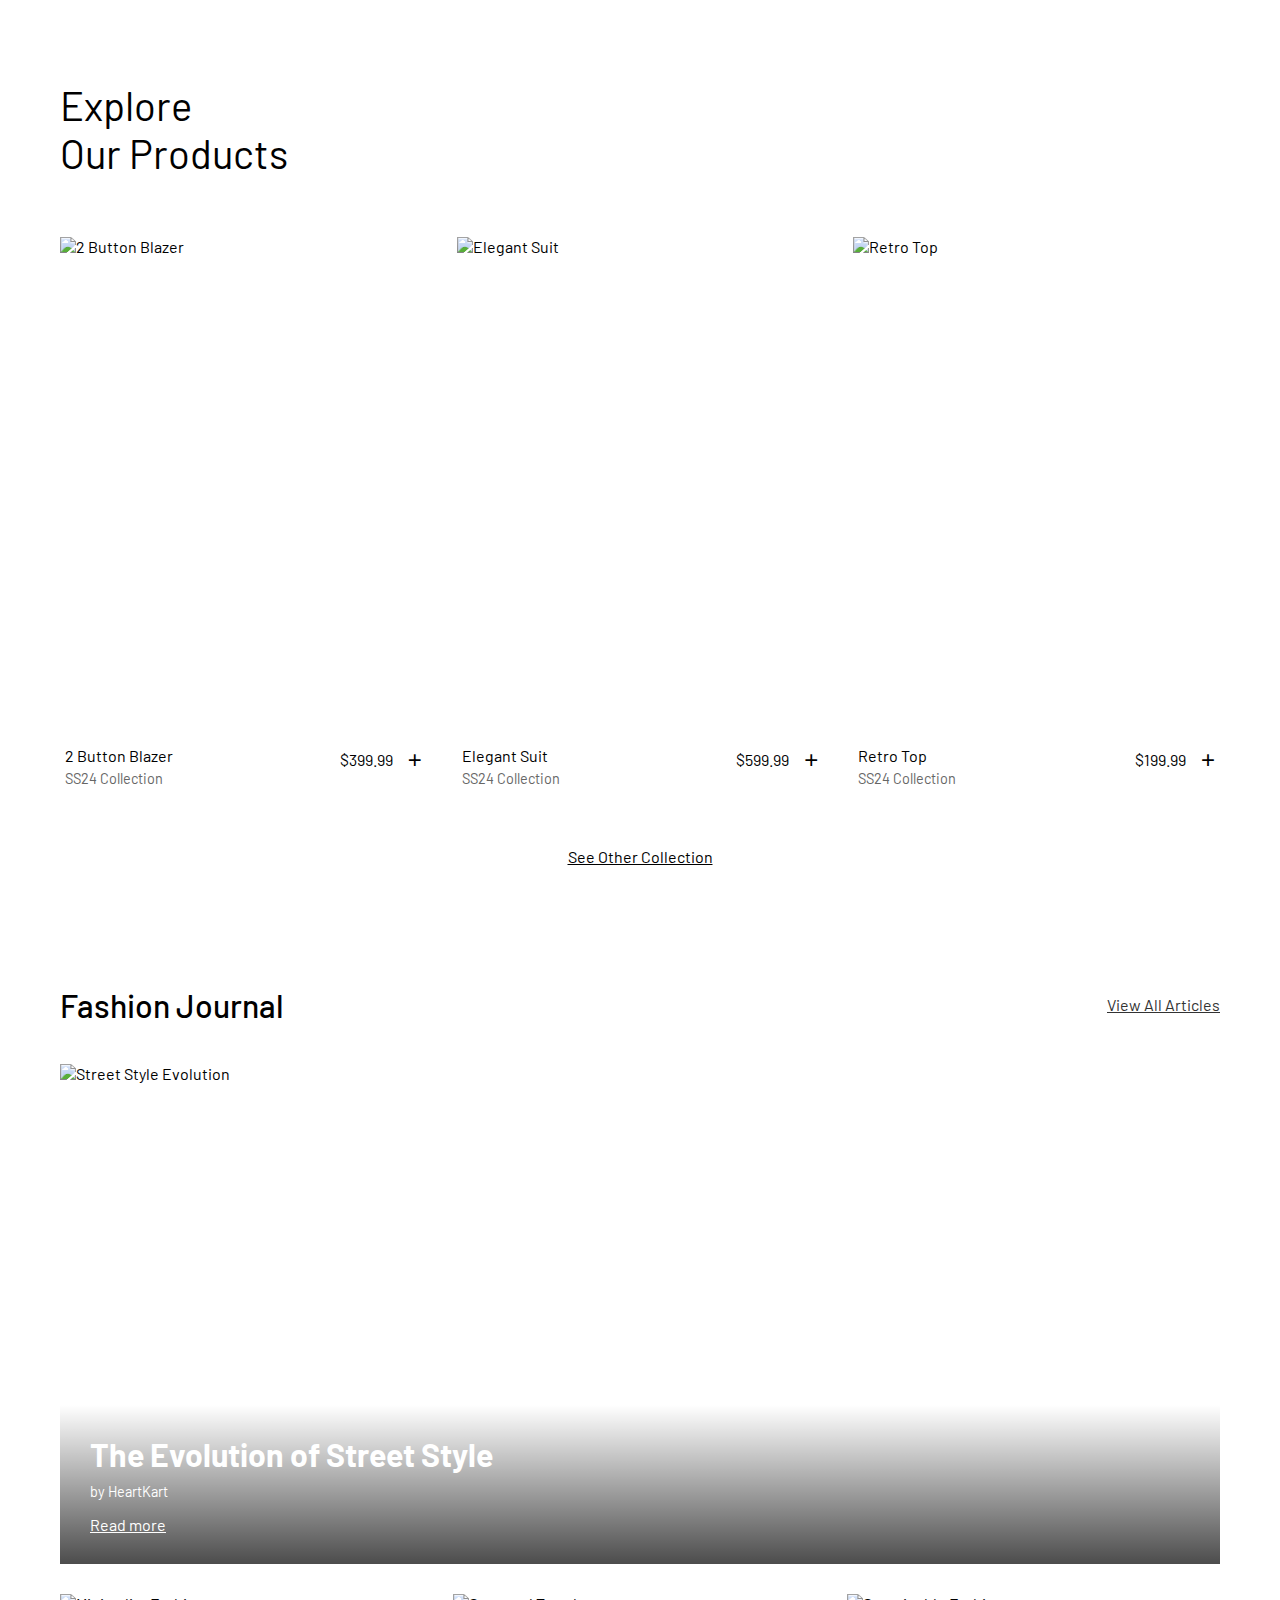
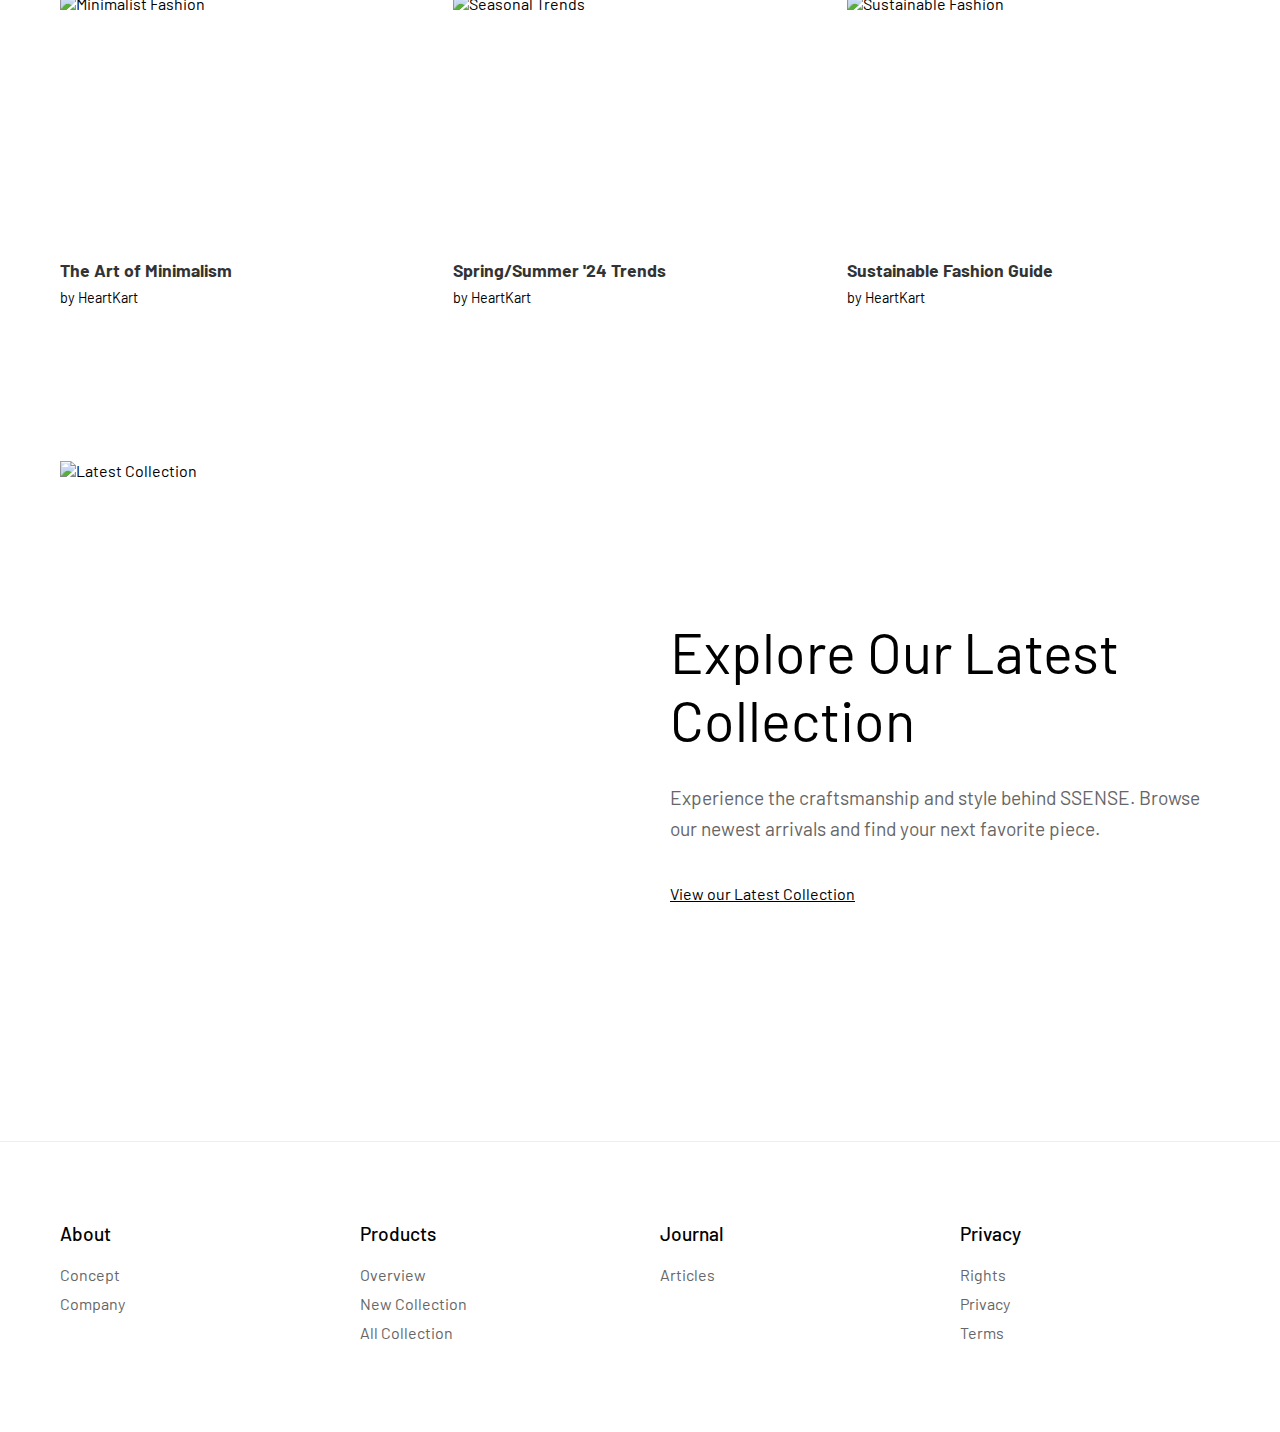
==== commit 6443407c: "new update" ====
--- a/index.html
+++ b/index.html
@@ -11,36 +11,34 @@
 </head>
 <body>
     <!-- Navbar Section -->
-    <nav class="neng_navbar neng_barlow">
-        <div class="neng_logo">
-            <img src="assets/img/logo.webp" alt="Logo" style="width: 40px; height: 40px;">
-            <h1>HeartKart</h1>
-        </div>
-        <div class="neng_nav_items">
-            <h1 class="neng_navbar_underline">Produk</h1>
-            <h1>Kategori</h1>
-            <h1>Cara Belanja</h1>
-        </div>
-        <div class="neng_cart">
-            <img src="assets/img/shopping-cart.png" alt="Keranjang">
-        </div>
-    </nav>
+<nav class="neng_navbar neng_barlow">
+    <div class="neng_logo">
+        <img src="/api/placeholder/40/40" alt="Logo">
+        <h1>SSENSE</h1>
+    </div>
+    <div class="neng_nav_items">
+        <h1>About</h1>
+        <h1>Products</h1>
+        <h1>Journal</h1>
+    </div>
+    <div class="neng_cart">
+        <span class="cart-count">0</span>
+        <img src="https://www.svgrepo.com/show/533043/cart-shopping.svg" style="width: 30px;" alt="Cart">
+    </div>
+</nav>
 
     <!-- Hero Section -->
-    <header class="neng_hero_section">
-        <div class="neng_hero_content neng_noto-sans">
-            <div class="neng_rating">
-                <span>★★★★★</span>
-                <p>Dinilai 5/5 dari lebih 700 ulasan</p>
-            </div>
-            <h1>Temukan <span class="neng_noto-sans_highlighted">Pakaian Terbaik</span> untuk Gaya Anda</h1>
-            <p>Belanja berbagai pilihan pakaian modis, dari kasual hingga formal, untuk melengkapi gaya Anda.</p>
-            <div class="neng_cta_buttons">
-                <button class="neng_btn_primary">Jelajahi Sekarang</button>
-                <button class="neng_btn_secondary">Lihat Layanan</button>
-            </div>
-        </div>
-    </header>
+<section class="neng_hero_section">
+    <div class="neng_hero_content">
+        <div class="neng_hero_image">
+            <img src="https://i.pinimg.com/564x/4e/ac/44/4eac442e5c8dcdab5cc0e82f83fcc5f1.jpg" alt="Hero Model" class="main-image">
+            <img src="https://i.pinimg.com/564x/4e/ac/44/4eac442e5c8dcdab5cc0e82f83fcc5f1.jpg" alt="Side Model" class="side-image">
+        </div>
+        <div class="neng_hero_text">
+            <h1 class="hero-title">SENSE<span class="star">★</span>SSEN</h1>
+        </div>
+    </div>
+</section>
 
     <section class="neng_simple_and_timeless_section">
         <div class="neng_image_text_container">
--- a/assets/css/index.css
+++ b/assets/css/index.css
@@ -10,108 +10,152 @@
 }
 
 /* Navbar styles */
+/* Updated Navbar styles */
 .neng_navbar {
     width: 100%;
-    height: 60px;
+    height: 80px;
     background-color: white;
     display: flex;
     align-items: center;
     justify-content: space-between;
-    padding: 0 60px;
+    padding: 0 80px;
+    border-bottom: 1px solid #eee;
 }
 
 .neng_logo {
     display: flex;
     align-items: center;
-    gap: 10px;
+    gap: 15px;
+}
+
+.neng_logo h1 {
+    font-size: 24px;
+    font-weight: 500;
+    letter-spacing: 2px;
 }
 
 .neng_nav_items {
     display: flex;
-    gap: 30px;
+    gap: 40px;
 }
 
 .neng_nav_items h1 {
-    font-size: 16px;
-    color: rgb(115, 115, 115);
+    font-size: 14px;
+    color: #333;
+    text-transform: uppercase;
+    letter-spacing: 1px;
     cursor: pointer;
-}
-
-.neng_cart img {
-    width: 30px;
-    cursor: pointer;
+    transition: color 0.3s ease;
+}
+
+.neng_nav_items h1:hover {
+    color: #000;
+}
+
+.neng_cart {
+    position: relative;
+    display: flex;
+    align-items: center;
+}
+
+.cart-count {
+    position: absolute;
+    top: -8px;
+    right: -8px;
+    background-color: #000;
+    color: white;
+    font-size: 12px;
+    width: 20px;
+    height: 20px;
+    border-radius: 50%;
+    display: flex;
+    align-items: center;
+    justify-content: center;
 }
 
 /* Hero Section */
 .neng_hero_section {
-    background: linear-gradient(180deg, rgba(200, 200, 200, 0) 0%, rgba(200, 200, 200, 0.5) 100%);
+    width: 100%;
+    min-height: 100vh;
+    position: relative;
+    overflow: hidden;
+    padding: 40px 20px;
+}
+
+.neng_hero_content {
+    max-width: 1440px;
+    margin: 0 auto;
+    position: relative;
+}
+
+.neng_hero_image {
+    position: relative;
+    width: 100%;
+    display: flex;
+    justify-content: center;
+    gap: 40px;
+}
+
+.main-image {
+    width: 60%;
+    height: auto;
+    max-height: 80vh;
+    object-fit: cover;
+}
+
+.side-image {
+    width: 20%;
+    height: auto;
+    object-fit: cover;
+    align-self: flex-end;
+}
+
+.neng_hero_text {
+    position: absolute;
+    bottom: -80px;
+    left: 0;
+    width: 100%;
     text-align: center;
-    padding: 20px 0px 60px 0px;
-}
-
-.neng_hero_content {
-    max-width: 800px;
-    margin: 0 auto;
-    padding: 0 20px; /* Add padding for smaller screens */
-}
-
-.neng_rating {
-    justify-content: center;
-    align-items: center;
-    gap: 10px;
-    font-size: 14px;
-    margin-bottom: 20px;
-}
-
-.neng_rating span {
-    color: gold;
-    font-size: 20px;
-}
-
-.neng_hero_content h1 {
-    font-size: 3rem;
-    line-height: 1.2;
-    margin-bottom: 20px;
-}
-
-.neng_hero_content .neng_highlighted {
-    color: #3333FF; /* Example for the blue color */
-}
-
-.neng_hero_content p {
-    font-size: 1.2rem;
-    margin-bottom: 40px;
-}
-
-.neng_cta_buttons {
-    display: flex;
-    justify-content: center;
-    gap: 20px;
-}
-
-.neng_btn_primary {
-    background-color: black;
-    color: white;
-    padding: 15px 30px;
-    border: none;
-    font-size: 1rem;
-    cursor: pointer;
-    border-radius: 50px;
-}
-
-.neng_btn_secondary {
-    background-color: white;
-    color: black;
-    padding: 15px 30px;
-    border: 1px solid black;
-    font-size: 1rem;
-    cursor: pointer;
-    border-radius: 50px;
-}
-
-.neng_btn_primary:hover,
-.neng_btn_secondary:hover {
-    opacity: 0.8;
+}
+
+.hero-title {
+    font-size: 12vw;
+    font-weight: 900;
+    letter-spacing: -0.02em;
+    line-height: 1;
+    color: #000;
+    text-transform: uppercase;
+}
+
+.star {
+    font-size: 0.5em;
+    vertical-align: middle;
+    margin: 0 0.2em;
+}
+
+/* Responsive styles */
+@media (max-width: 1024px) {
+    .side-image {
+        display: none;
+    }
+    
+    .main-image {
+        width: 80%;
+    }
+}
+
+@media (max-width: 768px) {
+    .neng_hero_section {
+        padding: 20px;
+    }
+
+    .main-image {
+        width: 100%;
+    }
+
+    .hero-title {
+        font-size: 15vw;
+    }
 }
 
 /* Simple and Timeless Section */
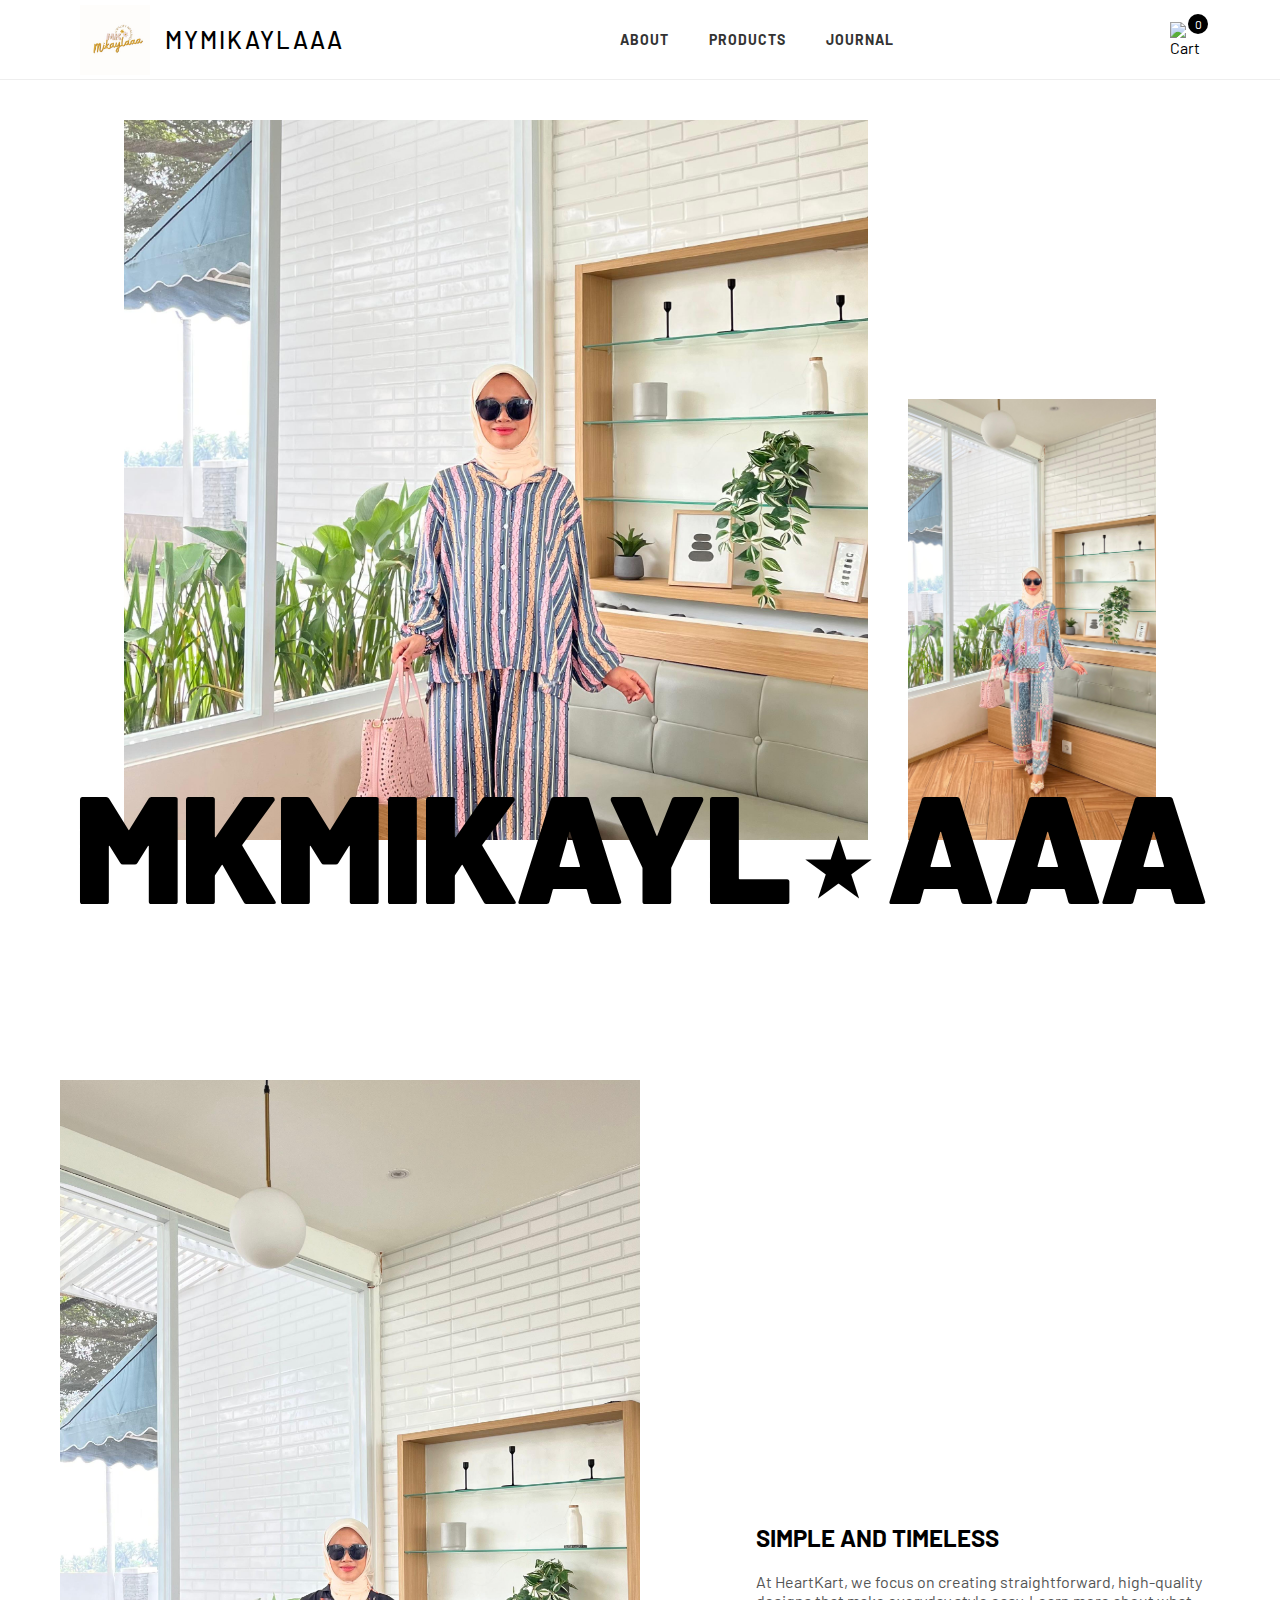
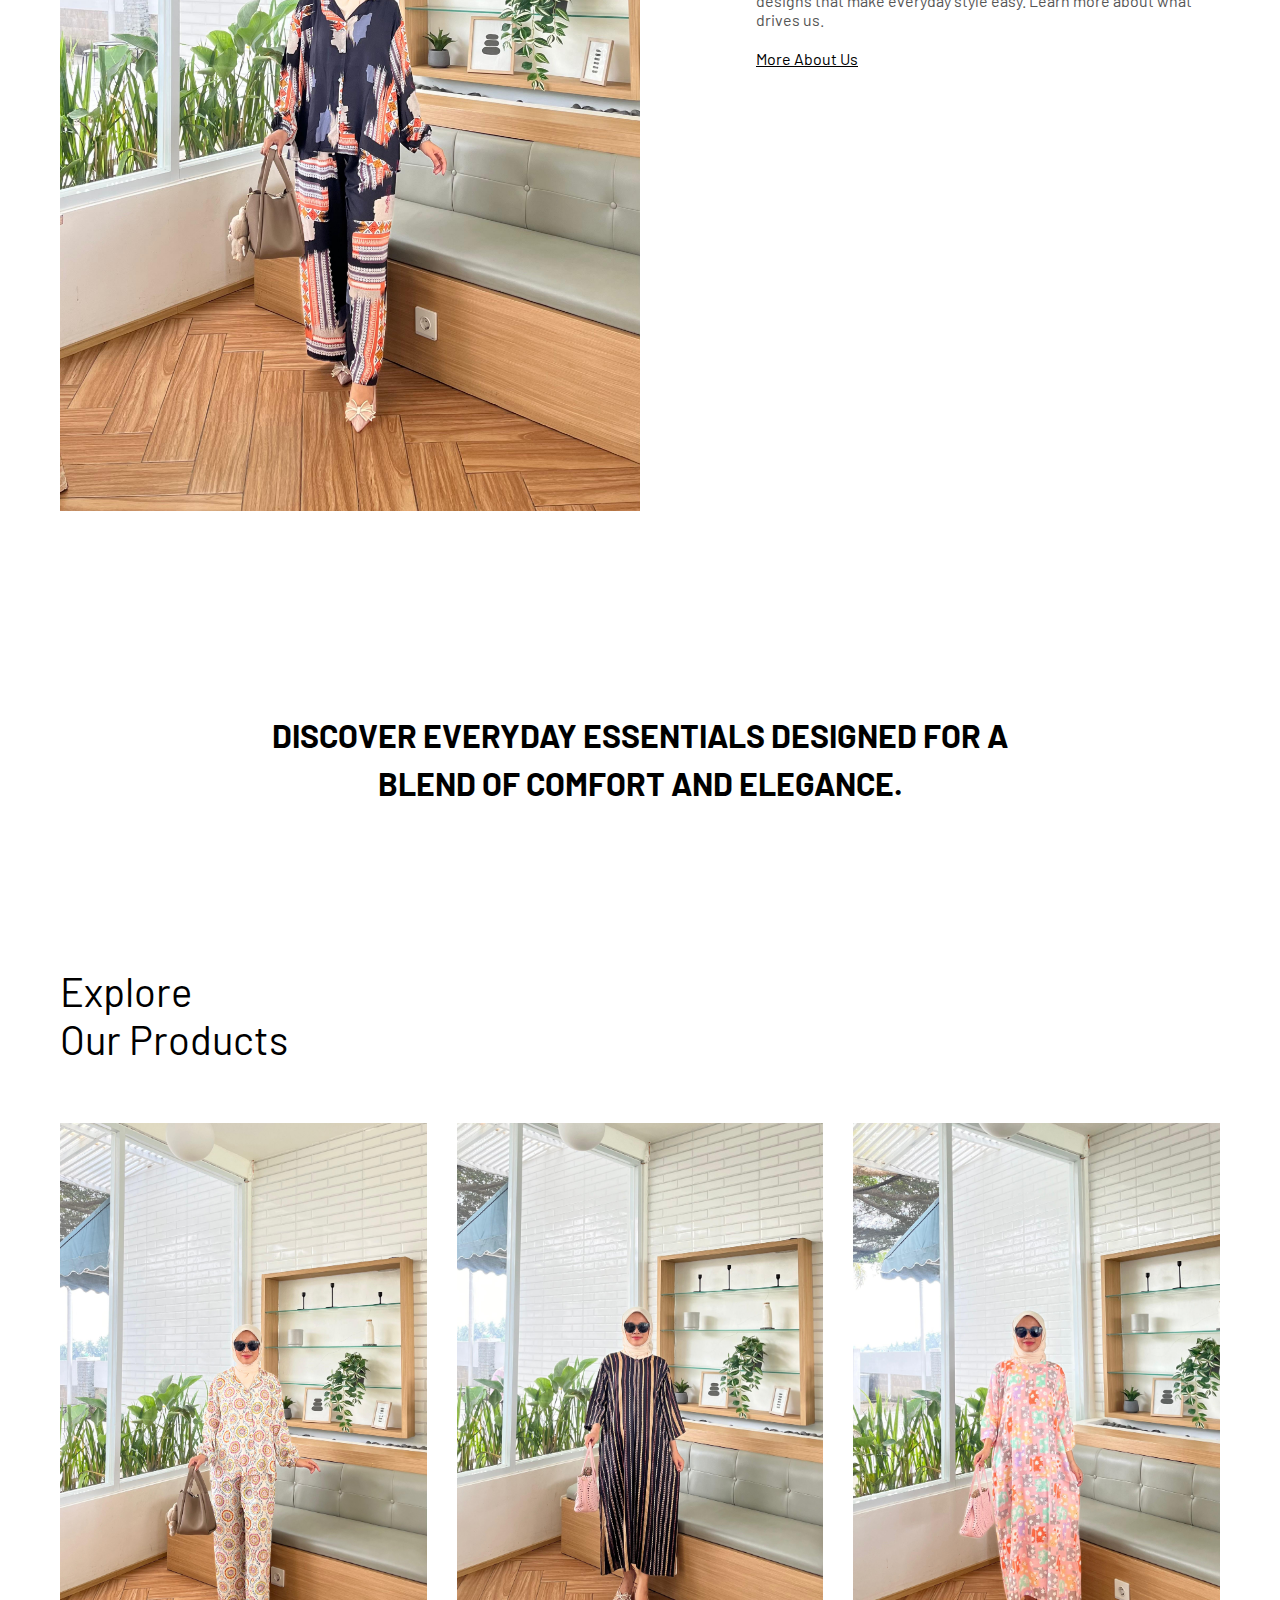
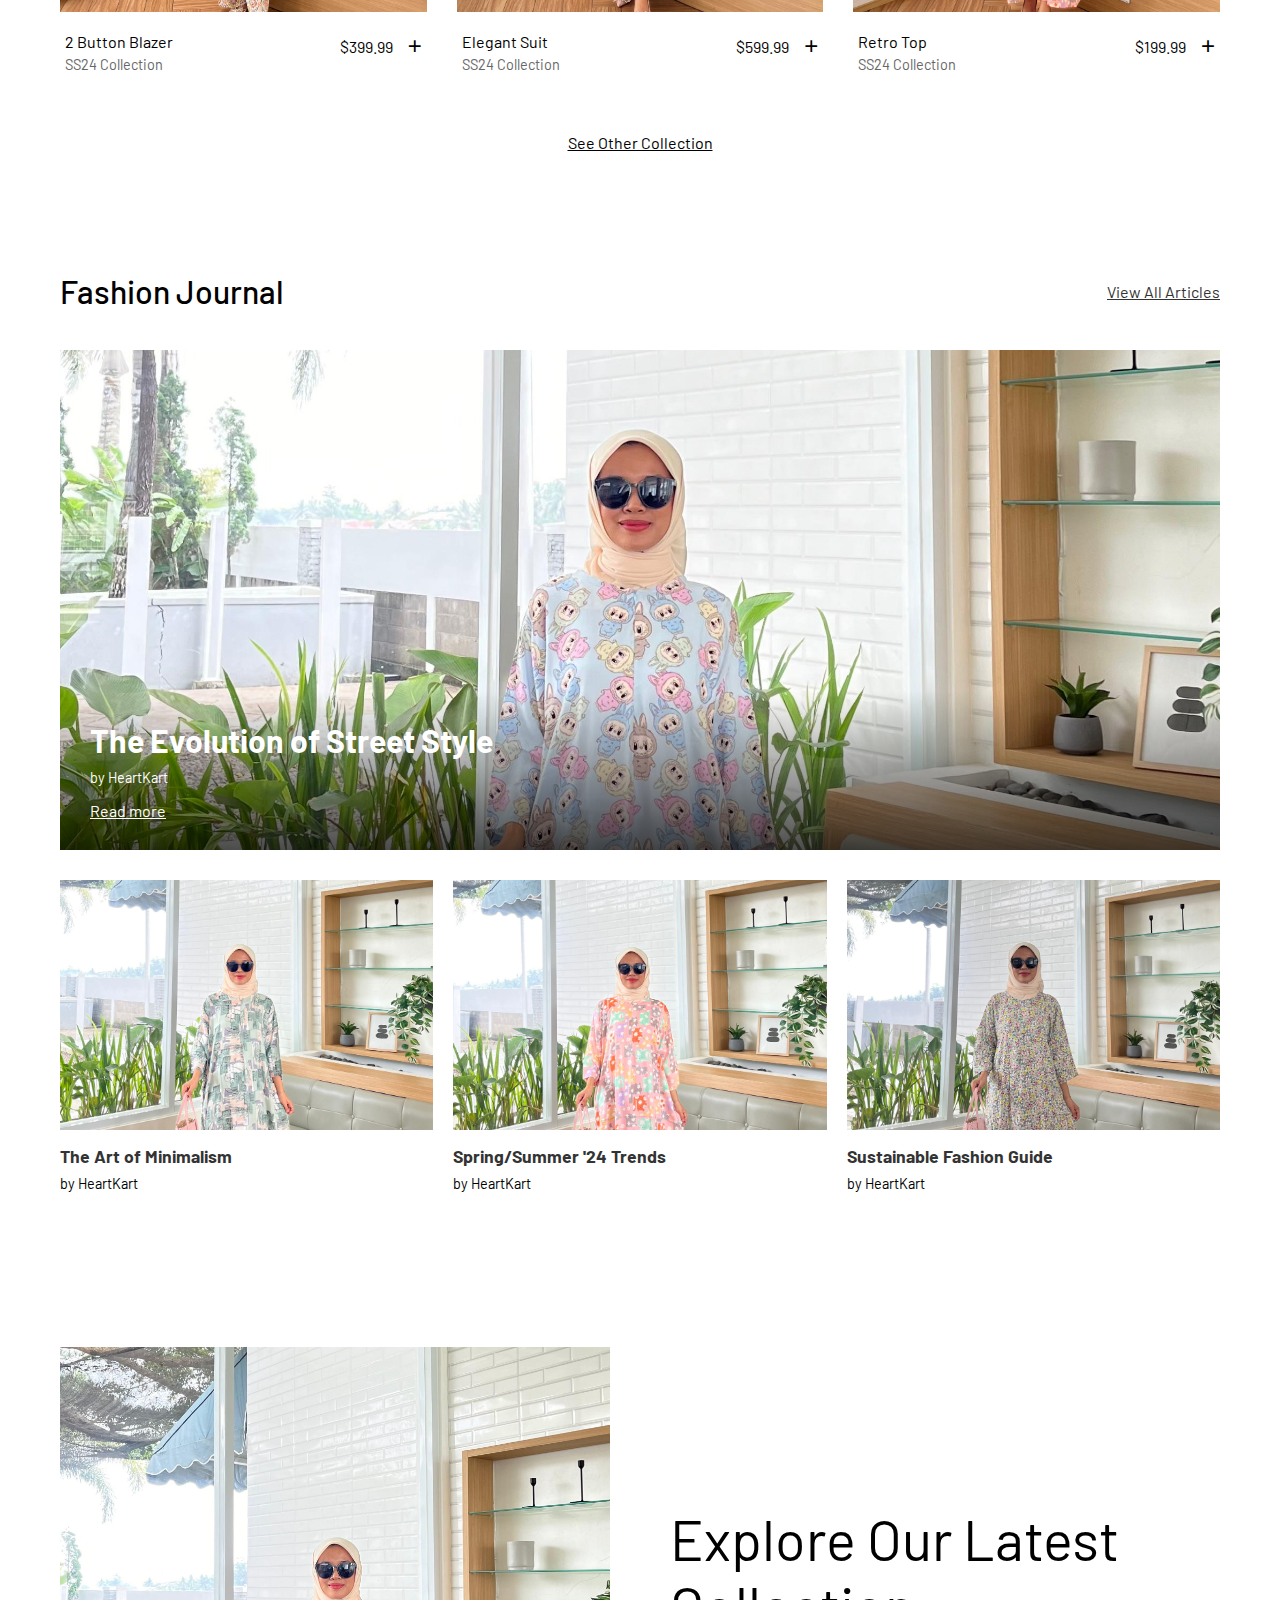
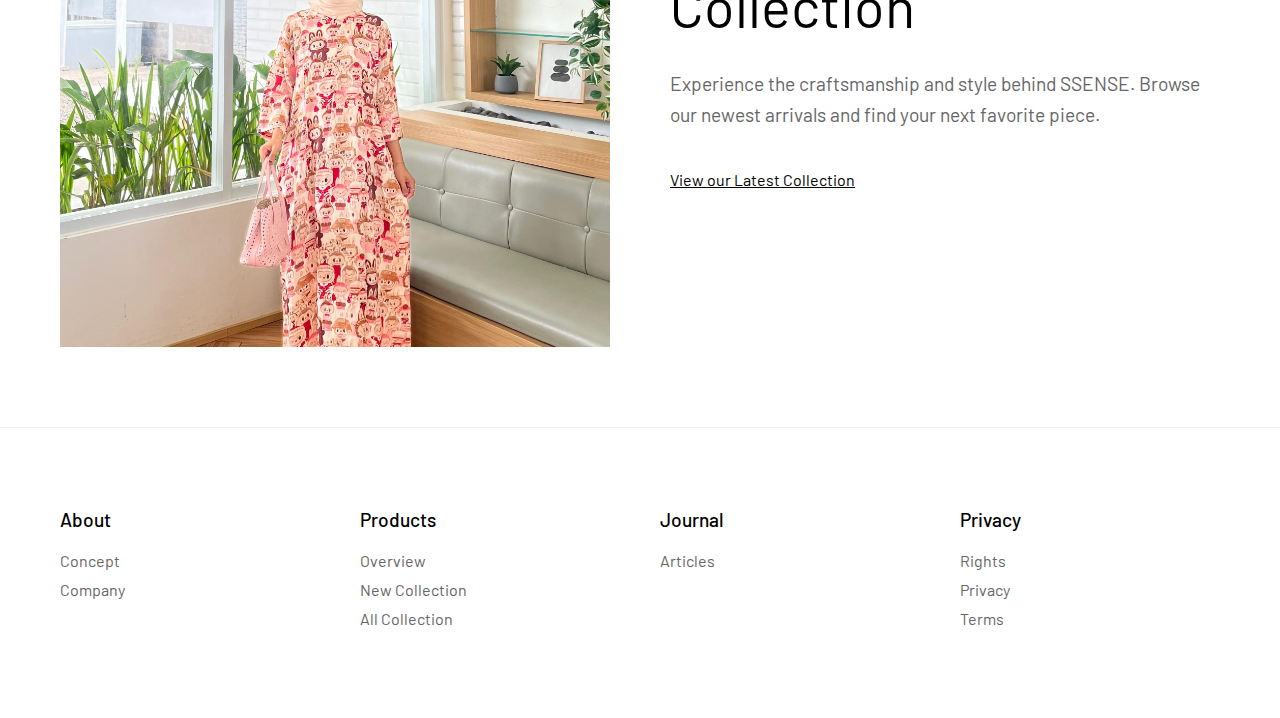
==== commit ceaa20b5: "update change image" ====
--- a/index.html
+++ b/index.html
@@ -11,38 +11,38 @@
 </head>
 <body>
     <!-- Navbar Section -->
-<nav class="neng_navbar neng_barlow">
-    <div class="neng_logo">
-        <img src="/api/placeholder/40/40" alt="Logo">
-        <h1>SSENSE</h1>
-    </div>
-    <div class="neng_nav_items">
-        <h1>About</h1>
-        <h1>Products</h1>
-        <h1>Journal</h1>
-    </div>
-    <div class="neng_cart">
-        <span class="cart-count">0</span>
-        <img src="https://www.svgrepo.com/show/533043/cart-shopping.svg" style="width: 30px;" alt="Cart">
-    </div>
-</nav>
+    <nav class="neng_navbar neng_barlow">
+        <div class="neng_logo">
+            <img src="assets/img/logo.jpeg" class="neng_logoimg" alt="Logo">
+            <h1>MYMIKAYLAAA</h1>
+        </div>
+        <div class="neng_nav_items">
+            <h1>About</h1>
+            <h1>Products</h1>
+            <h1>Journal</h1>
+        </div>
+        <div class="neng_cart">
+            <span class="cart-count">0</span>
+            <img src="https://www.svgrepo.com/show/533043/cart-shopping.svg" style="width: 30px;" alt="Cart">
+        </div>
+    </nav>
 
     <!-- Hero Section -->
 <section class="neng_hero_section">
     <div class="neng_hero_content">
         <div class="neng_hero_image">
-            <img src="https://i.pinimg.com/564x/4e/ac/44/4eac442e5c8dcdab5cc0e82f83fcc5f1.jpg" alt="Hero Model" class="main-image">
-            <img src="https://i.pinimg.com/564x/4e/ac/44/4eac442e5c8dcdab5cc0e82f83fcc5f1.jpg" alt="Side Model" class="side-image">
+            <img src="assets/img/product1.jpeg" alt="Hero Model" class="main-image">
+            <img src="assets/img/product2.jpeg" alt="Side Model" class="side-image">
         </div>
         <div class="neng_hero_text">
-            <h1 class="hero-title">SENSE<span class="star">★</span>SSEN</h1>
+            <h1 class="hero-title">MKMIKAYL<span class="star">★</span>AAA</h1>
         </div>
     </div>
 </section>
 
     <section class="neng_simple_and_timeless_section">
         <div class="neng_image_text_container">
-            <img src="https://i.pinimg.com/564x/7d/c7/7d/7dc77da21c18a12ecf85c6c8fee9456c.jpg" alt="Simple and Timeless" class="neng_image">
+            <img src="assets/img/product3.jpeg" alt="Simple and Timeless" class="neng_image">
             <div class="neng_text_content">
                 <h2>SIMPLE AND TIMELESS</h2>
                 <p>At HeartKart, we focus on creating straightforward, high-quality designs that make everyday style easy. Learn more about what drives us.</p>
@@ -64,7 +64,7 @@
         <div class="neng_catalog_container">
             <div class="neng_catalog_item">
                 <div class="neng_product_image">
-                    <img src="https://i.pinimg.com/564x/57/77/ca/5777cad1c013201fa28421abcb1e531d.jpg" alt="2 Button Blazer">
+                    <img src="assets/img/product4.jpeg" alt="2 Button Blazer">
                 </div>
                 <div class="neng_product_info">
                     <div class="neng_product_details">
@@ -80,7 +80,7 @@
             
             <div class="neng_catalog_item">
                 <div class="neng_product_image">
-                    <img src="https://i.pinimg.com/564x/c4/0c/9e/c40c9e4a82dbf59fa912780c6fdcb0f6.jpg" alt="Elegant Suit">
+                    <img src="assets/img/product5.jpeg" alt="Elegant Suit">
                 </div>
                 <div class="neng_product_info">
                     <div class="neng_product_details">
@@ -96,7 +96,7 @@
             
             <div class="neng_catalog_item">
                 <div class="neng_product_image">
-                    <img src="https://i.pinimg.com/564x/cf/aa/9f/cfaa9fa930cd339fdb60ce7b6c31a94a.jpg" alt="Retro Top">
+                    <img src="assets/img/product6.jpeg" alt="Retro Top">
                 </div>
                 <div class="neng_product_info">
                     <div class="neng_product_details">
@@ -131,14 +131,14 @@
                 <p class="neng_author">by HeartKart</p>
                 <a href="#" class="neng_read_more">Read more</a>
             </div>
-            <img src="https://i.pinimg.com/564x/7d/c7/7d/7dc77da21c18a12ecf85c6c8fee9456c.jpg" alt="Street Style Evolution">
+            <img src="assets/img/product7.jpeg" alt="Street Style Evolution">
         </article>
         
         <!-- Secondary Articles -->
         <div class="neng_secondary_articles">
             <article class="neng_article_card">
                 <div class="neng_article_image">
-                    <img src="https://i.pinimg.com/564x/57/77/ca/5777cad1c013201fa28421abcb1e531d.jpg" alt="Minimalist Fashion">
+                    <img src="assets/img/product8.jpeg" alt="Minimalist Fashion">
                 </div>
                 <div class="neng_article_info">
                     <h4>The Art of Minimalism</h4>
@@ -148,7 +148,7 @@
             
             <article class="neng_article_card">
                 <div class="neng_article_image">
-                    <img src="https://i.pinimg.com/564x/c4/0c/9e/c40c9e4a82dbf59fa912780c6fdcb0f6.jpg" alt="Seasonal Trends">
+                    <img src="assets/img/product9.jpeg" alt="Seasonal Trends">
                 </div>
                 <div class="neng_article_info">
                     <h4>Spring/Summer '24 Trends</h4>
@@ -158,7 +158,7 @@
             
             <article class="neng_article_card">
                 <div class="neng_article_image">
-                    <img src="https://i.pinimg.com/564x/cf/aa/9f/cfaa9fa930cd339fdb60ce7b6c31a94a.jpg" alt="Sustainable Fashion">
+                    <img src="assets/img/product10.jpeg" alt="Sustainable Fashion">
                 </div>
                 <div class="neng_article_info">
                     <h4>Sustainable Fashion Guide</h4>
@@ -173,7 +173,7 @@
 <section class="neng_latest_collection">
     <div class="neng_latest_collection_container">
         <div class="neng_latest_collection_image">
-            <img src="https://i.pinimg.com/564x/4e/ac/44/4eac442e5c8dcdab5cc0e82f83fcc5f1.jpg" alt="Latest Collection">
+            <img src="assets/img/product11.jpeg" alt="Latest Collection">
         </div>
         <div class="neng_latest_collection_content">
             <h2>Explore Our Latest Collection</h2>
--- a/assets/css/index.css
+++ b/assets/css/index.css
@@ -26,6 +26,10 @@
     display: flex;
     align-items: center;
     gap: 15px;
+}
+
+.neng_logoimg {
+    width: 70px;
 }
 
 .neng_logo h1 {
@@ -156,6 +160,11 @@
     .hero-title {
         font-size: 15vw;
     }
+
+    .neng_logoimg {
+        width: 40px;
+    }
+    
 }
 
 /* Simple and Timeless Section */
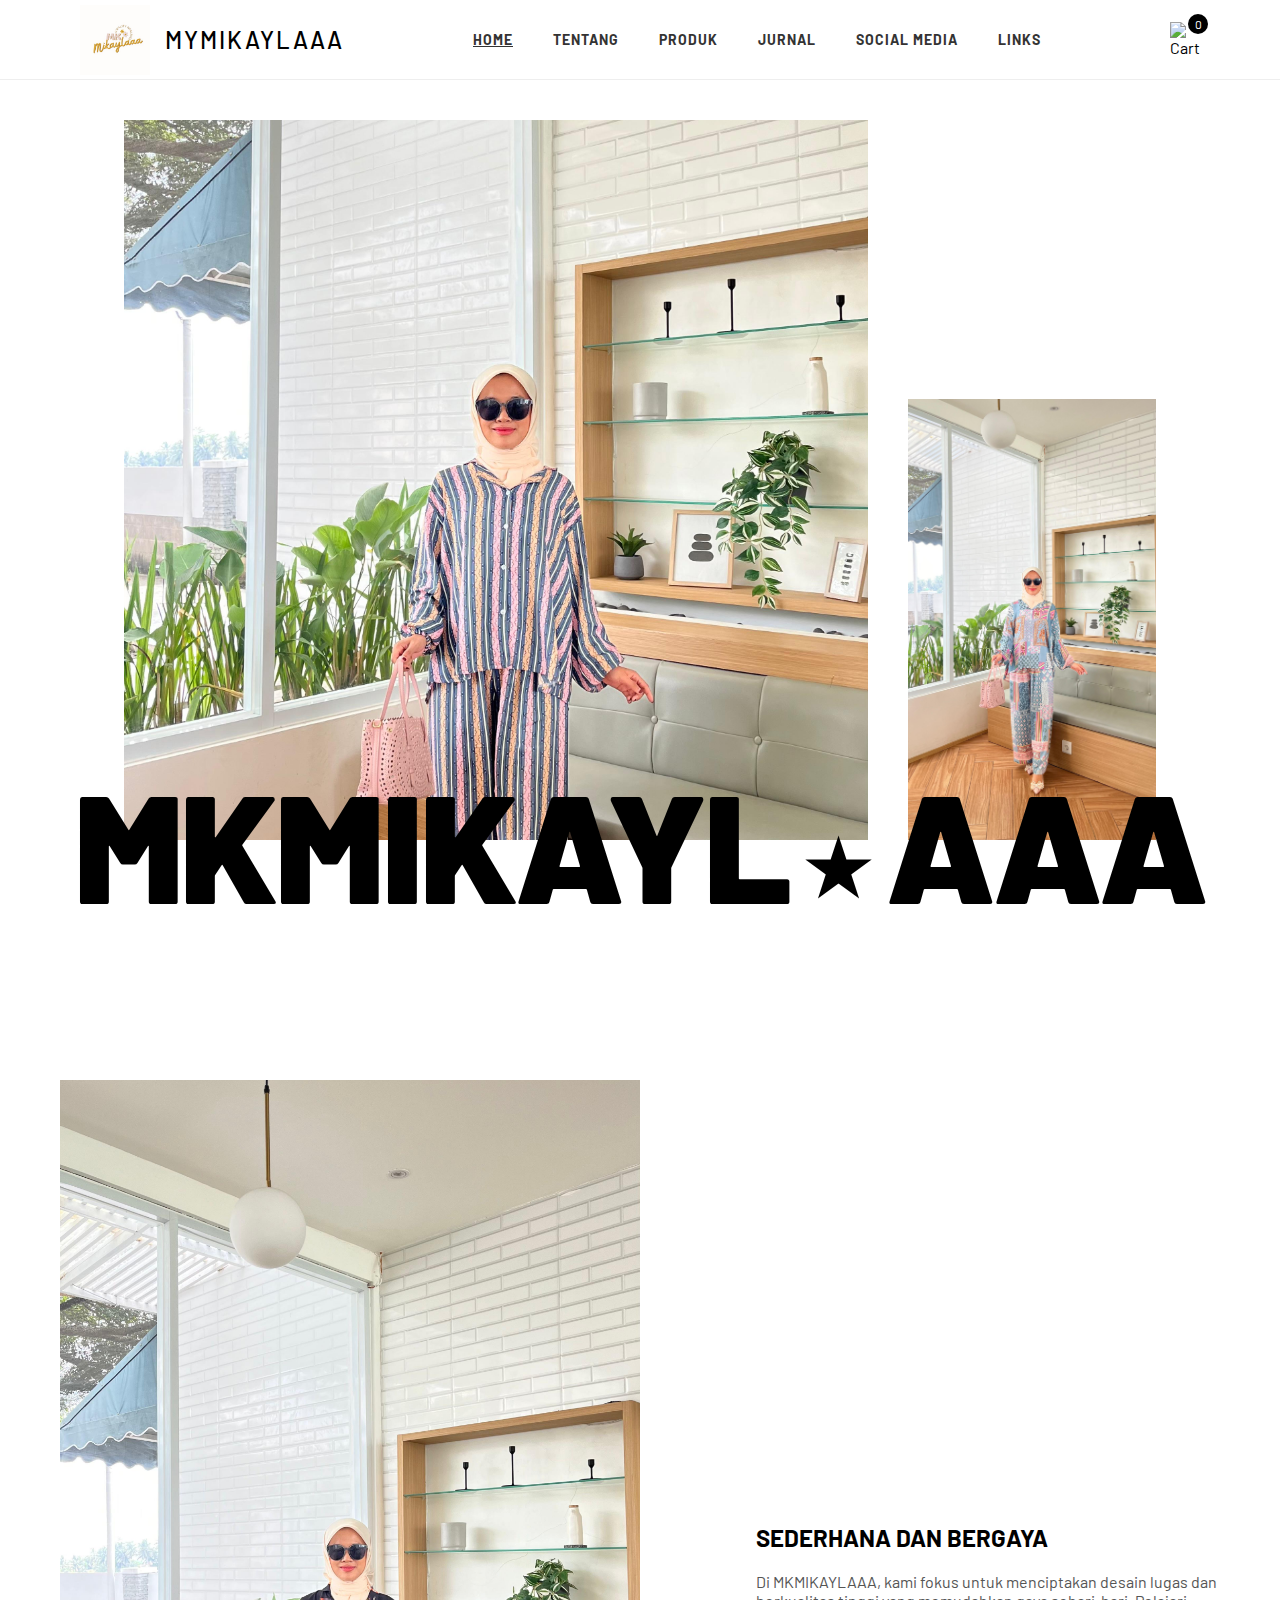
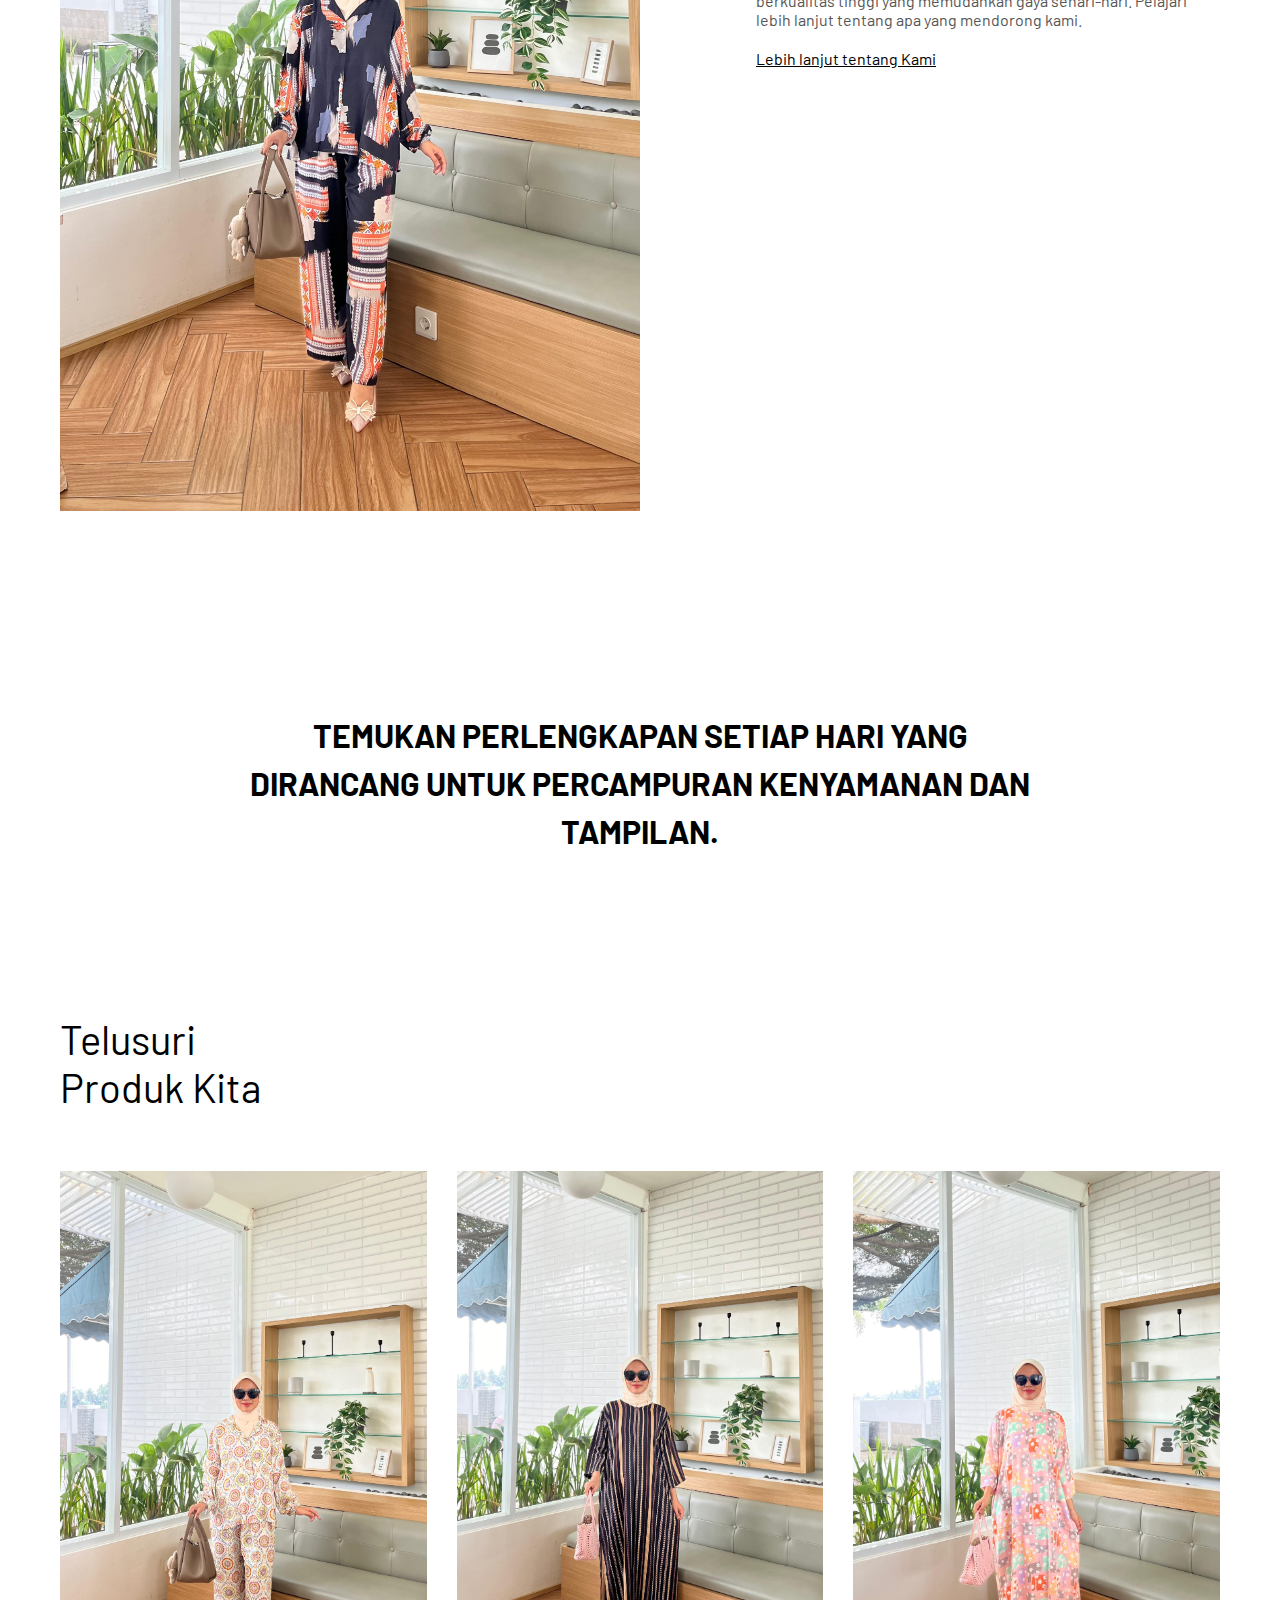
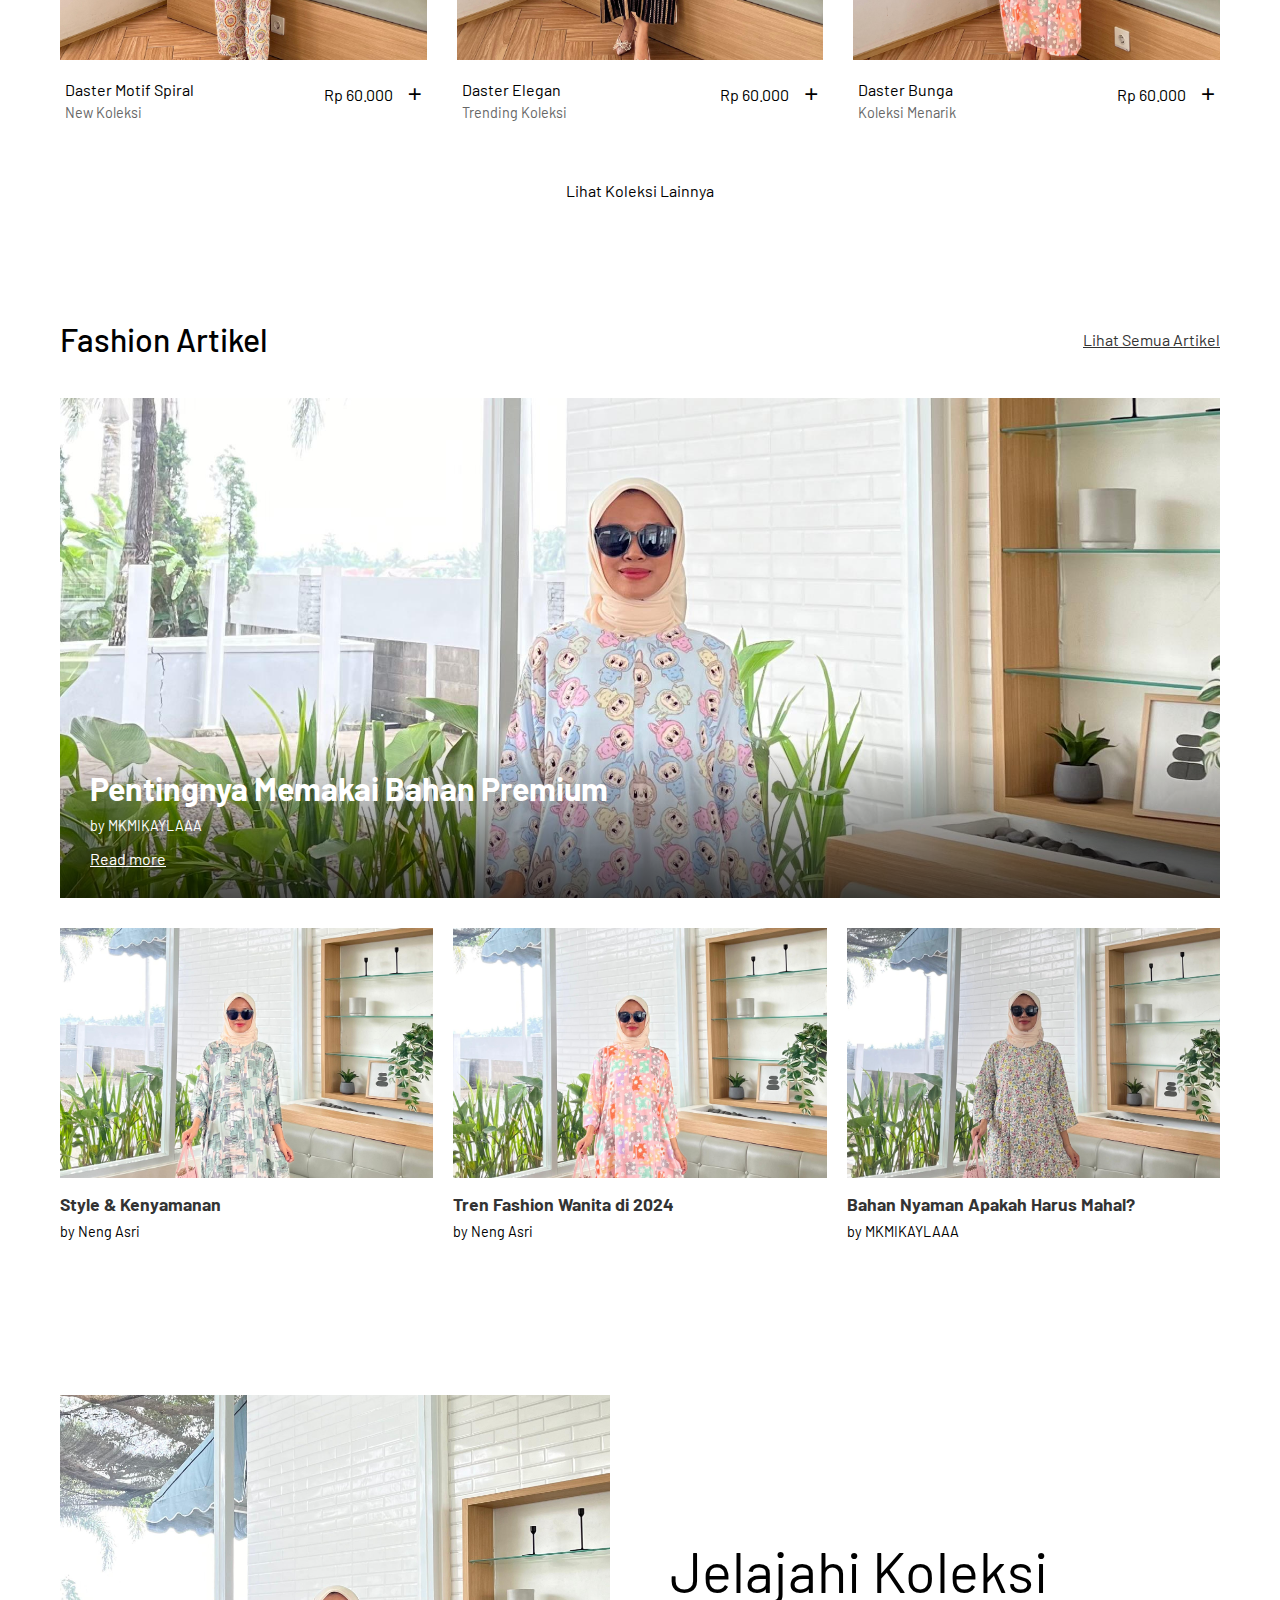
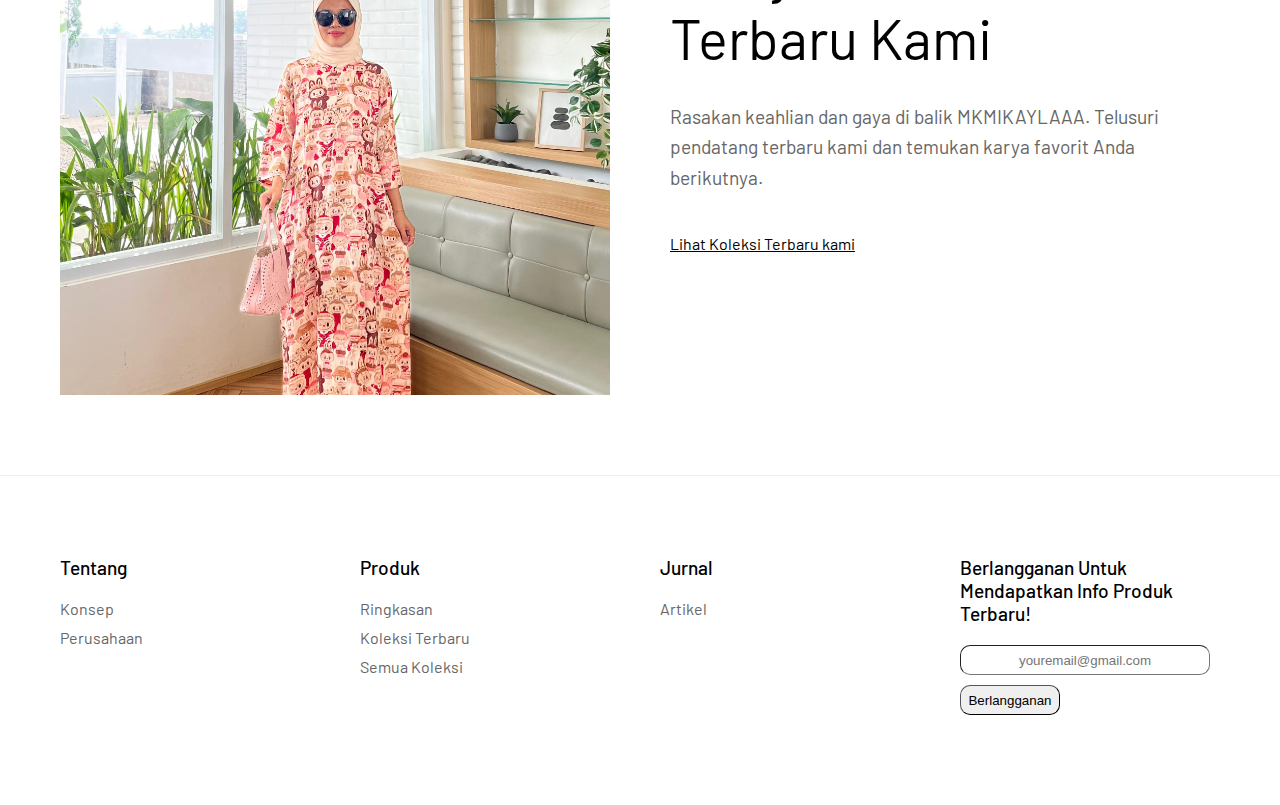
==== commit 313e5e8f: "update" ====
--- a/index.html
+++ b/index.html
@@ -3,23 +3,27 @@
 <head>
     <meta charset="UTF-8">
     <meta name="viewport" content="width=device-width, initial-scale=1.0">
-    <title>HeartKart - Marketplace Pakaian</title>
+    <title>MKMIKAYLAAA</title>
+    <!-- Import CSS -->
     <link rel="stylesheet" href="assets/css/index.css">
 
-    <!-- Import CSS -->
+    <!-- Import CSS Font -->
     <link rel="stylesheet" href="assets/css/font.css">
 </head>
 <body>
-    <!-- Navbar Section -->
+    <!-- NavigationBar -->
     <nav class="neng_navbar neng_barlow">
         <div class="neng_logo">
             <img src="assets/img/logo.jpeg" class="neng_logoimg" alt="Logo">
             <h1>MYMIKAYLAAA</h1>
         </div>
         <div class="neng_nav_items">
-            <h1>About</h1>
-            <h1>Products</h1>
-            <h1>Journal</h1>
+            <a href="#" class="active">Home</a>
+            <a href="tentang/index.html">Tentang</a>
+            <a href="product/index.html">Produk</a>
+            <a href="jurnal/index.html">Jurnal</a>
+            <a href="jurnal/index.html">Social Media</a>
+            <a href="jurnal/index.html">Links</a>
         </div>
         <div class="neng_cart">
             <span class="cart-count">0</span>
@@ -27,38 +31,39 @@
         </div>
     </nav>
 
-    <!-- Hero Section -->
-<section class="neng_hero_section">
-    <div class="neng_hero_content">
-        <div class="neng_hero_image">
-            <img src="assets/img/product1.jpeg" alt="Hero Model" class="main-image">
-            <img src="assets/img/product2.jpeg" alt="Side Model" class="side-image">
-        </div>
-        <div class="neng_hero_text">
-            <h1 class="hero-title">MKMIKAYL<span class="star">★</span>AAA</h1>
-        </div>
-    </div>
-</section>
+    <!-- Bagian Hero -->
+    <section class="neng_hero_section">
+        <div class="neng_hero_content">
+            <div class="neng_hero_image">
+                <img src="assets/img/product1.jpeg" alt="Hero Model" class="main-image">
+                <img src="assets/img/product2.jpeg" alt="Side Model" class="side-image">
+            </div>
+            <div class="neng_hero_text">
+                <h1 class="hero-title">MKMIKAYL<span class="star">★</span>AAA</h1>
+            </div>
+        </div>
+    </section>
 
     <section class="neng_simple_and_timeless_section">
         <div class="neng_image_text_container">
             <img src="assets/img/product3.jpeg" alt="Simple and Timeless" class="neng_image">
             <div class="neng_text_content">
-                <h2>SIMPLE AND TIMELESS</h2>
-                <p>At HeartKart, we focus on creating straightforward, high-quality designs that make everyday style easy. Learn more about what drives us.</p>
-                <a href="#" class="neng_learn_more">More About Us</a>
+                <h2>SEDERHANA DAN BERGAYA</h2>
+                <p>Di MKMIKAYLAAA, kami fokus untuk menciptakan desain lugas dan berkualitas tinggi yang memudahkan gaya sehari-hari. Pelajari lebih lanjut tentang apa yang mendorong kami.</p>
+                <a href="tentang/" class="neng_learn_more">Lebih lanjut tentang Kami</a>
             </div>
         </div>
     </section>
     
     <section class="neng_discover_section">
-        <h1>DISCOVER EVERYDAY ESSENTIALS DESIGNED FOR A BLEND OF COMFORT AND ELEGANCE.</h1>
-    </section>
-
+        <h1>TEMUKAN PERLENGKAPAN SETIAP HARI YANG DIRANCANG UNTUK PERCAMPURAN KENYAMANAN DAN TAMPILAN.</h1>
+    </section>
+
+    <!-- Bagian Produk  -->
     <section class="neng_catalog_section">
         <div class="neng_catalog_header">
-            <h2>Explore</h2>
-            <h3>Our Products</h3>
+            <h2>Telusuri</h2>
+            <h3>Produk Kita</h3>
         </div>
         
         <div class="neng_catalog_container">
@@ -68,11 +73,11 @@
                 </div>
                 <div class="neng_product_info">
                     <div class="neng_product_details">
-                        <h4>2 Button Blazer</h4>
-                        <p>SS24 Collection</p>
+                        <h4>Daster Motif Spiral</h4>
+                        <p>New Koleksi</p>
                     </div>
                     <div class="neng_price_add">
-                        <span>$399.99</span>
+                        <span>Rp 60.000</span>
                         <button class="neng_add_btn">+</button>
                     </div>
                 </div>
@@ -84,11 +89,11 @@
                 </div>
                 <div class="neng_product_info">
                     <div class="neng_product_details">
-                        <h4>Elegant Suit</h4>
-                        <p>SS24 Collection</p>
+                        <h4>Daster Elegan</h4>
+                        <p>Trending Koleksi</p>
                     </div>
                     <div class="neng_price_add">
-                        <span>$599.99</span>
+                        <span>Rp 60.000</span>
                         <button class="neng_add_btn">+</button>
                     </div>
                 </div>
@@ -100,11 +105,11 @@
                 </div>
                 <div class="neng_product_info">
                     <div class="neng_product_details">
-                        <h4>Retro Top</h4>
-                        <p>SS24 Collection</p>
+                        <h4>Daster Bunga</h4>
+                        <p>Koleksi Menarik</p>
                     </div>
                     <div class="neng_price_add">
-                        <span>$199.99</span>
+                        <span>Rp 60.000</span>
                         <button class="neng_add_btn">+</button>
                     </div>
                 </div>
@@ -112,115 +117,119 @@
         </div>
         
         <div class="neng_catalog_footer">
-            <a href="#" class="neng_see_more">See Other Collection</a>
-        </div>
-    </section>
-
-    <!-- Fashion Category Section -->
-<section class="neng_fashion_category">
-    <div class="neng_category_header">
-        <h2>Fashion Journal</h2>
-        <a href="#" class="neng_view_all">View All Articles</a>
-    </div>
+            <a href="./product/" class="neng_see_more">Lihat Koleksi Lainnya</a>
+        </div>
+    </section>
+
+    <!-- Bagian Jurnal -->
+    <section class="neng_fashion_category">
+        <div class="neng_category_header">
+            <h2>Fashion Artikel</h2>
+            <a href="#" class="neng_view_all">Lihat Semua Artikel</a>
+        </div>
     
-    <div class="neng_category_grid">
-        <!-- Main Article -->
-        <article class="neng_main_article">
-            <div class="neng_article_content">
-                <h3>The Evolution of Street Style</h3>
-                <p class="neng_author">by HeartKart</p>
-                <a href="#" class="neng_read_more">Read more</a>
-            </div>
-            <img src="assets/img/product7.jpeg" alt="Street Style Evolution">
-        </article>
+        <div class="neng_category_grid">
+            <!-- Main Artikel -->
+            <article class="neng_main_article">
+                <div class="neng_article_content">
+                    <h3>Pentingnya Memakai Bahan Premium</h3>
+                    <p class="neng_author">by MKMIKAYLAAA</p>
+                    <a href="#" class="neng_read_more">Read more</a>
+                </div>
+                <img src="../assets/img/product7.jpeg" alt="Street Style Evolution">
+            </article>
         
-        <!-- Secondary Articles -->
-        <div class="neng_secondary_articles">
-            <article class="neng_article_card">
-                <div class="neng_article_image">
-                    <img src="assets/img/product8.jpeg" alt="Minimalist Fashion">
-                </div>
-                <div class="neng_article_info">
-                    <h4>The Art of Minimalism</h4>
-                    <p class="neng_author">by HeartKart</p>
-                </div>
-            </article>
-            
-            <article class="neng_article_card">
-                <div class="neng_article_image">
-                    <img src="assets/img/product9.jpeg" alt="Seasonal Trends">
-                </div>
-                <div class="neng_article_info">
-                    <h4>Spring/Summer '24 Trends</h4>
-                    <p class="neng_author">by HeartKart</p>
-                </div>
-            </article>
-            
-            <article class="neng_article_card">
-                <div class="neng_article_image">
-                    <img src="assets/img/product10.jpeg" alt="Sustainable Fashion">
-                </div>
-                <div class="neng_article_info">
-                    <h4>Sustainable Fashion Guide</h4>
-                    <p class="neng_author">by HeartKart</p>
-                </div>
-            </article>
-        </div>
-    </div>
-</section>
-
-<!-- Latest Collection Section -->
-<section class="neng_latest_collection">
-    <div class="neng_latest_collection_container">
-        <div class="neng_latest_collection_image">
-            <img src="assets/img/product11.jpeg" alt="Latest Collection">
-        </div>
-        <div class="neng_latest_collection_content">
-            <h2>Explore Our Latest Collection</h2>
-            <p>Experience the craftsmanship and style behind SSENSE. Browse our newest arrivals and find your next favorite piece.</p>
-            <a href="#" class="neng_view_collection">View our Latest Collection</a>
-        </div>
-    </div>
-</section>
-
-<!-- Footer Section -->
-<footer class="neng_footer">
-    <div class="neng_footer_container">
-        <div class="neng_footer_column">
-            <h3>About</h3>
-            <ul>
-                <li><a href="#">Concept</a></li>
-                <li><a href="#">Company</a></li>
-            </ul>
-        </div>
-        
-        <div class="neng_footer_column">
-            <h3>Products</h3>
-            <ul>
-                <li><a href="#">Overview</a></li>
-                <li><a href="#">New Collection</a></li>
-                <li><a href="#">All Collection</a></li>
-            </ul>
-        </div>
-        
-        <div class="neng_footer_column">
-            <h3>Journal</h3>
-            <ul>
-                <li><a href="#">Articles</a></li>
-            </ul>
-        </div>
-        
-        <div class="neng_footer_column">
-            <h3>Privacy</h3>
-            <ul>
-                <li><a href="#">Rights</a></li>
-                <li><a href="#">Privacy</a></li>
-                <li><a href="#">Terms</a></li>
-            </ul>
-        </div>
-    </div>
-</footer>
-    
+            <!-- Artikel Cadangan -->
+            <div class="neng_secondary_articles">
+                <article class="neng_article_card">
+                    <div class="neng_article_image">
+                        <img src="../assets/img/product8.jpeg" alt="Minimalist Fashion">
+                    </div>
+                    <div class="neng_article_info">
+                        <h4>Style & Kenyamanan</h4>
+                        <p class="neng_author">by Neng Asri</p>
+                    </div>
+                </article>
+                
+                <article class="neng_article_card">
+                    <div class="neng_article_image">
+                        <img src="../assets/img/product9.jpeg" alt="Seasonal Trends">
+                    </div>
+                    <div class="neng_article_info">
+                        <h4>Tren Fashion Wanita di 2024</h4>
+                        <p class="neng_author">by Neng Asri</p>
+                    </div>
+                </article>
+                
+                <article class="neng_article_card">
+                    <div class="neng_article_image">
+                        <img src="../assets/img/product10.jpeg" alt="Sustainable Fashion">
+                    </div>
+                    <div class="neng_article_info">
+                        <h4>Bahan Nyaman Apakah Harus Mahal?</h4>
+                        <p class="neng_author">by MKMIKAYLAAA</p>
+                    </div>
+                </article>
+            </div>
+        </div>
+    </section>
+
+    <!-- Koleksi Terbaru -->
+    <section class="neng_latest_collection">
+        <div class="neng_latest_collection_container">
+            <div class="neng_latest_collection_image">
+                <img src="assets/img/product11.jpeg" alt="Latest Collection">
+            </div>
+            <div class="neng_latest_collection_content">
+                <h2>Jelajahi Koleksi Terbaru Kami</h2>
+                <p>Rasakan keahlian dan gaya di balik MKMIKAYLAAA. Telusuri pendatang terbaru kami dan temukan karya favorit Anda berikutnya.</p>
+                <a href="./product/" class="neng_view_collection">Lihat Koleksi Terbaru kami</a>
+            </div>
+        </div>
+    </section>
+
+    <!-- Bagian Footer -->
+    <footer class="neng_footer">
+        <div class="neng_footer_container">
+            <div class="neng_footer_column">
+                <h3>Tentang</h3>
+                <ul>
+                    <li><a href="./tentang/">Konsep</a></li>
+                    <li><a href="./tentang/">Perusahaan</a></li>
+                </ul>
+            </div>
+            
+            <div class="neng_footer_column">
+                <h3>Produk</h3>
+                <ul>
+                    <li><a href="./product/">Ringkasan</a></li>
+                    <li><a href="./product/">Koleksi Terbaru</a></li>
+                    <li><a href="./product/">Semua Koleksi</a></li>
+                </ul>
+            </div>
+            
+            <div class="neng_footer_column">
+                <h3>Jurnal</h3>
+                <ul>
+                    <li><a href="./jurnal/">Artikel</a></li>
+                </ul>
+            </div>
+            
+            <div class="neng_footer_column">
+                <h3>Berlangganan Untuk Mendapatkan Info Produk Terbaru!</h3>
+                <ul>
+                    <form action="#" method="GET">
+                        <li>
+                            <input type="text" name="subscribe" placeholder="youremail@gmail.com">
+                        </li>
+                        <li>
+                            <button name="buttonsubscribe">Berlangganan</button>
+                        </li>
+                    </form>
+                </ul>
+            </div>
+        </div>
+    </footer>
     
 </body>
 </html>
--- a/assets/css/index.css
+++ b/assets/css/index.css
@@ -9,8 +9,6 @@
     font-family: 'Barlow', sans-serif;
 }
 
-/* Navbar styles */
-/* Updated Navbar styles */
 .neng_navbar {
     width: 100%;
     height: 80px;
@@ -43,7 +41,9 @@
     gap: 40px;
 }
 
-.neng_nav_items h1 {
+.neng_nav_items a {
+    font-weight: bold;
+    text-decoration: none;
     font-size: 14px;
     color: #333;
     text-transform: uppercase;
@@ -54,6 +54,10 @@
 
 .neng_nav_items h1:hover {
     color: #000;
+}
+
+.neng_nav_items .active {
+    text-decoration: underline;
 }
 
 .neng_cart {
@@ -77,7 +81,6 @@
     justify-content: center;
 }
 
-/* Hero Section */
 .neng_hero_section {
     width: 100%;
     min-height: 100vh;
@@ -137,37 +140,6 @@
     margin: 0 0.2em;
 }
 
-/* Responsive styles */
-@media (max-width: 1024px) {
-    .side-image {
-        display: none;
-    }
-    
-    .main-image {
-        width: 80%;
-    }
-}
-
-@media (max-width: 768px) {
-    .neng_hero_section {
-        padding: 20px;
-    }
-
-    .main-image {
-        width: 100%;
-    }
-
-    .hero-title {
-        font-size: 15vw;
-    }
-
-    .neng_logoimg {
-        width: 40px;
-    }
-    
-}
-
-/* Simple and Timeless Section */
 .neng_simple_and_timeless_section {
     margin: 50px 0;
     padding: 50px 0;}
@@ -213,7 +185,6 @@
     color: grey;
 }
 
-/* Discover Section */
 .neng_discover_section {
     text-align: center;
     padding: 100px 20px;
@@ -226,11 +197,14 @@
     line-height: 1.5;
 }
 
-/* Updated Catalog Section Styles */
 .neng_catalog_section {
     padding: 60px 20px;
     max-width: 1200px;
     margin: 0 auto;
+}
+
+.neng_catalog_section a {
+    text-decoration: none;
 }
 
 .neng_catalog_header {
@@ -337,53 +311,6 @@
     opacity: 0.7;
 }
 
-/* Responsive Styles */
-@media (max-width: 1024px) {
-    .neng_catalog_container {
-        grid-template-columns: repeat(2, 1fr);
-    }
-}
-
-@media (max-width: 768px) {
-    .neng_catalog_header h2,
-    .neng_catalog_header h3 {
-        font-size: 2rem;
-    }
-}
-
-@media (max-width: 480px) {
-    .neng_catalog_container {
-        grid-template-columns: 1fr;
-    }
-    
-    .neng_catalog_header h2,
-    .neng_catalog_header h3 {
-        font-size: 1.5rem;
-    }
-}
-
-
-/* Responsive */
-@media (max-width: 768px) {
-    .neng_image_text_container {
-        flex-direction: column;
-        text-align: center;
-    }
-
-    .neng_image, .neng_text_content {
-        width: 100%;
-    }
-
-    .neng_text_content {
-        margin-top: 20px;
-    }
-
-    .neng_discover_section h1 {
-        font-size: 1.5rem;
-    }
-}
-
-/* Fashion Category Section Styles */
 .neng_fashion_category {
     padding: 60px 20px;
     max-width: 1200px;
@@ -414,7 +341,6 @@
     grid-template-columns: 1fr;
 }
 
-/* Main Article Styles */
 .neng_main_article {
     position: relative;
     height: 500px;
@@ -452,7 +378,6 @@
     text-decoration: underline;
 }
 
-/* Secondary Articles Grid */
 .neng_secondary_articles {
     display: grid;
     grid-template-columns: repeat(3, 1fr);
@@ -486,93 +411,35 @@
     margin-bottom: 8px;
     color: #333;
 }
-
-/* Responsive Styles */
-@media (max-width: 900px) {
-    .neng_secondary_articles {
-        grid-template-columns: repeat(2, 1fr);
-    }
-}
-
-@media (max-width: 600px) {
-    .neng_main_article {
-        height: 300px;
-    }
-    
-    .neng_secondary_articles {
-        grid-template-columns: 1fr;
-    }
-    
-    .neng_article_content h3 {
-        font-size: 1.5rem;
-    }
-    
-    .neng_category_header h2 {
-        font-size: 1.5rem;
-    }
-}
-
-
-/* Responsive adjustments */
+@media (max-width: 1024px) {
+    .side-image {
+        display: none;
+    }
+    
+    .main-image {
+        width: 80%;
+    }
+}
+
 @media (max-width: 768px) {
-    .neng_navbar {
-        padding: 0 20px; /* Reduce padding */
-    }
-
-    .neng_nav_items {
-        display: none; /* Hide items in smaller screens, optionally use a hamburger menu */
-    }
-
-    .neng_logo h1 {
-        font-size: 1.2rem; /* Reduce logo text size */
-    }
-
-    .neng_hero_content h1 {
-        font-size: 2.5rem; /* Reduce headline size */
-    }
-
-    .neng_hero_content p {
-        font-size: 1rem; /* Adjust paragraph size */
-    }
-
-    .neng_cta_buttons {
-        flex-direction: column; /* Stack buttons vertically */
-        gap: 10px;
-    }
-
-    .neng_btn_primary, .neng_btn_secondary {
-        width: 100%; /* Buttons take full width on smaller screens */
-    }
-}
-
-@media (max-width: 480px) {
-    .neng_navbar {
-        height: 50px; /* Adjust navbar height */
-    }
-
-    .neng_hero_content h1 {
-        font-size: 2rem; /* Further reduce headline size */
-    }
-
-    .neng_hero_content p {
-        font-size: 0.9rem; /* Further reduce paragraph size */
-    }
-
-    .neng_rating {
-        font-size: 12px; /* Reduce rating text size */
-    }
-
-    .neng_rating span {
-        font-size: 16px; /* Reduce star size */
-    }
-
-    .neng_btn_primary, .neng_btn_secondary {
-        font-size: 0.9rem; /* Adjust button text size */
-    }
-}
-
-
-/* Latest Collection Section Styles */
+    .neng_hero_section {
+        padding: 20px;
+    }
+
+    .main-image {
+        width: 100%;
+    }
+
+    .hero-title {
+        font-size: 15vw;
+    }
+
+    .neng_logoimg {
+        width: 40px;
+    }
+    
+}
+
 .neng_latest_collection {
     padding: 80px 0;
     background-color: #fff;
@@ -631,7 +498,6 @@
     opacity: 0.7;
 }
 
-/* Footer Styles */
 .neng_footer {
     padding: 80px 0;
     background-color: #fff;
@@ -673,7 +539,21 @@
     color: #000;
 }
 
-/* Responsive Styles */
+.neng_footer_column input {
+    width: 250px;
+    height: 30px;
+    border-radius: 10px;
+    border-width: 1px;
+    text-align: center;
+}
+
+.neng_footer_column button {
+    width: 100px;
+    height: 30px;
+    border-radius: 10px;
+    border-width: 1px;
+}
+
 @media (max-width: 968px) {
     .neng_latest_collection_container {
         grid-template-columns: 1fr;
@@ -706,4 +586,142 @@
         grid-template-columns: 1fr;
         gap: 30px;
     }
-}+}
+
+@media (max-width: 900px) {
+    .neng_secondary_articles {
+        grid-template-columns: repeat(2, 1fr);
+    }
+}
+
+@media (max-width: 600px) {
+    .neng_main_article {
+        height: 300px;
+    }
+    
+    .neng_secondary_articles {
+        grid-template-columns: 1fr;
+    }
+    
+    .neng_article_content h3 {
+        font-size: 1.5rem;
+    }
+    
+    .neng_category_header h2 {
+        font-size: 1.5rem;
+    }
+}
+
+@media (max-width: 768px) {
+    .neng_navbar {
+        padding: 0 20px; 
+    }
+
+    .neng_nav_items {
+        display: none; 
+    }
+
+    .neng_logo h1 {
+        font-size: 1.2rem; 
+    }
+
+    .neng_hero_content h1 {
+        font-size: 2.5rem; 
+    }
+
+    .neng_hero_content p {
+        font-size: 1rem; 
+    }
+
+    .neng_cta_buttons {
+        flex-direction: column; 
+        gap: 10px;
+    }
+
+    .neng_btn_primary, .neng_btn_secondary {
+        width: 100%; 
+    }
+}
+
+@media (max-width: 1024px) {
+    .neng_catalog_container {
+        grid-template-columns: repeat(2, 1fr);
+    }
+}
+
+@media (max-width: 768px) {
+    .neng_catalog_header h2,
+    .neng_catalog_header h3 {
+        font-size: 2rem;
+    }
+}
+
+@media (max-width: 480px) {
+    .neng_catalog_container {
+        grid-template-columns: 1fr;
+    }
+    
+    .neng_catalog_header h2,
+    .neng_catalog_header h3 {
+        font-size: 1.5rem;
+    }
+}
+
+
+/* Responsive */
+@media (max-width: 768px) {
+    .neng_image_text_container {
+        flex-direction: column;
+        text-align: center;
+    }
+
+    .neng_image, .neng_text_content {
+        width: 100%;
+    }
+
+    .neng_text_content {
+        margin-top: 20px;
+    }
+
+    .neng_discover_section h1 {
+        font-size: 1.5rem;
+    }
+}
+
+@media (max-width: 768px) {
+    .neng_burger {
+        display: flex;
+    }
+    
+    /* Hide original nav items on smaller screens */
+    .neng_nav_items {
+        display: none;
+    }
+}
+
+
+@media (max-width: 480px) {
+    .neng_navbar {
+        height: 50px; /* Adjust navbar height */
+    }
+
+    .neng_hero_content h1 {
+        font-size: 2rem; /* Further reduce headline size */
+    }
+
+    .neng_hero_content p {
+        font-size: 0.9rem; /* Further reduce paragraph size */
+    }
+
+    .neng_rating {
+        font-size: 12px; /* Reduce rating text size */
+    }
+
+    .neng_rating span {
+        font-size: 16px; /* Reduce star size */
+    }
+
+    .neng_btn_primary, .neng_btn_secondary {
+        font-size: 0.9rem; /* Adjust button text size */
+    }
+}
